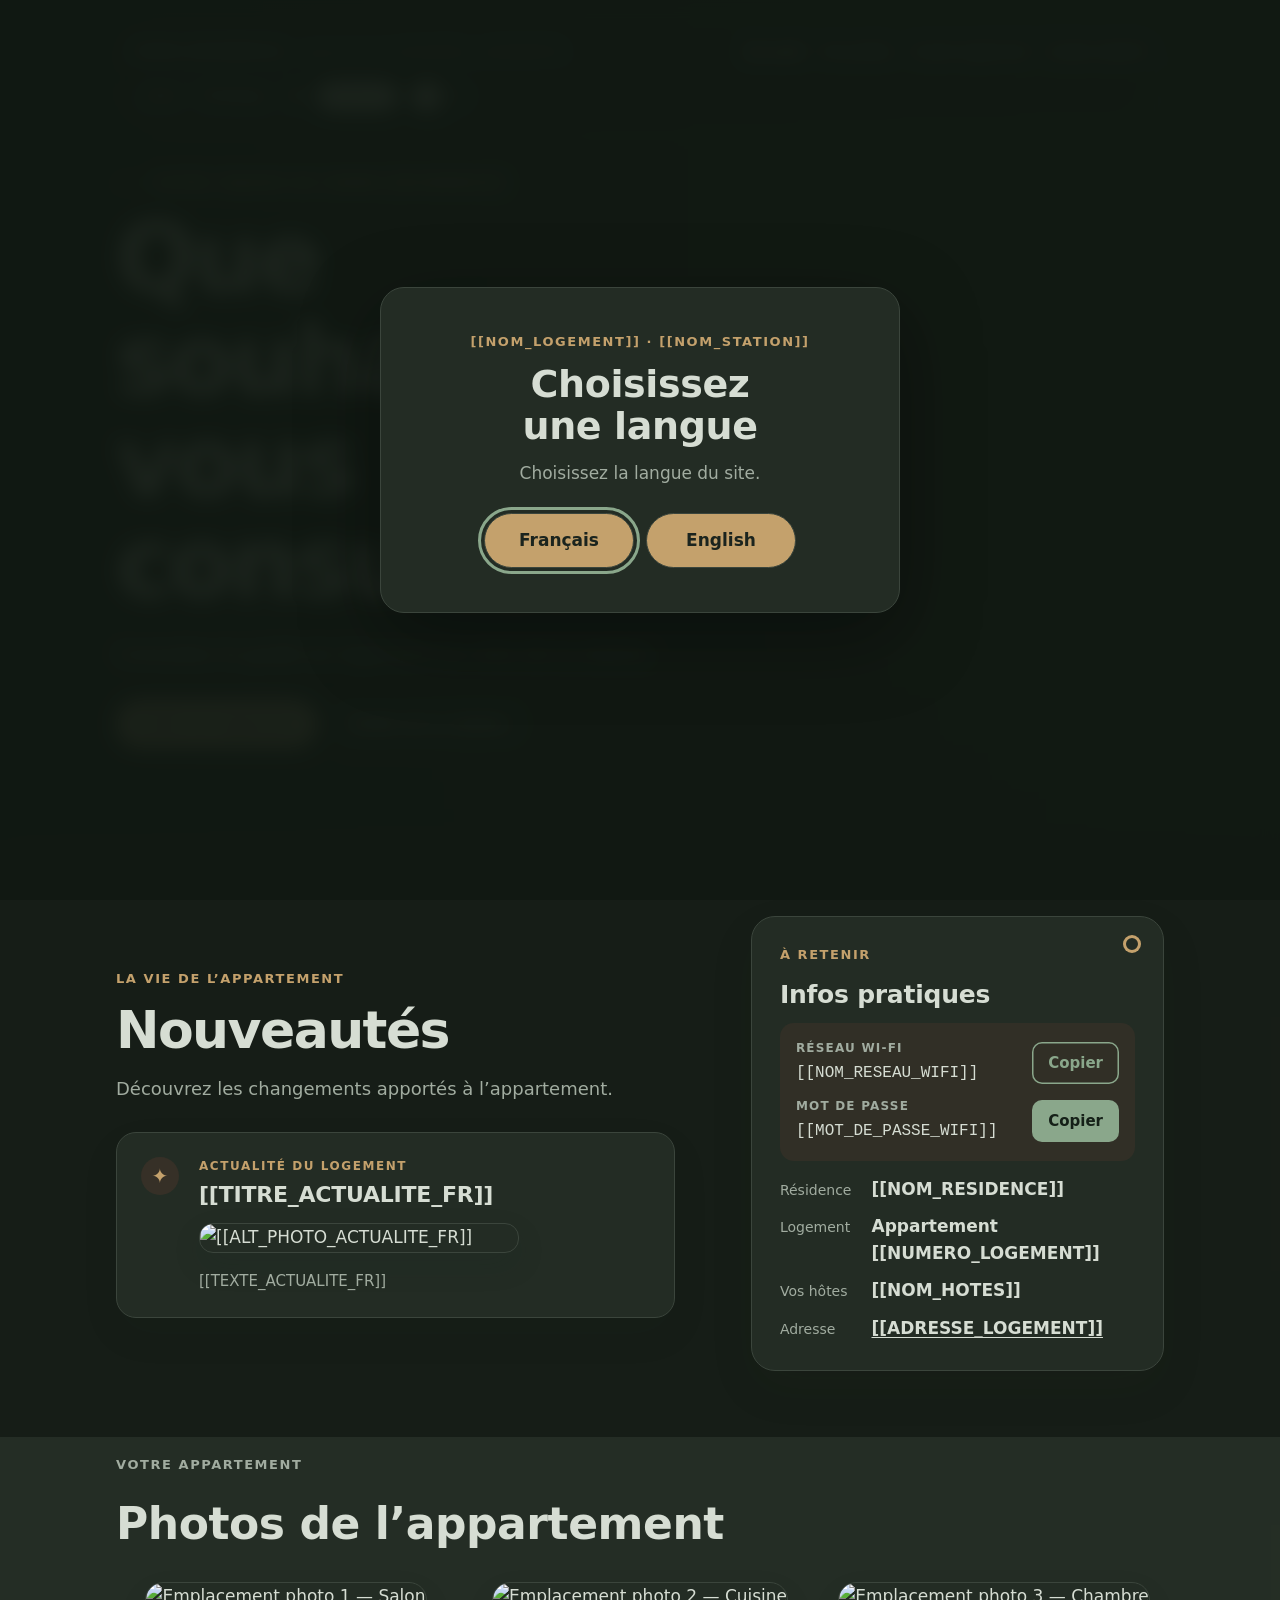
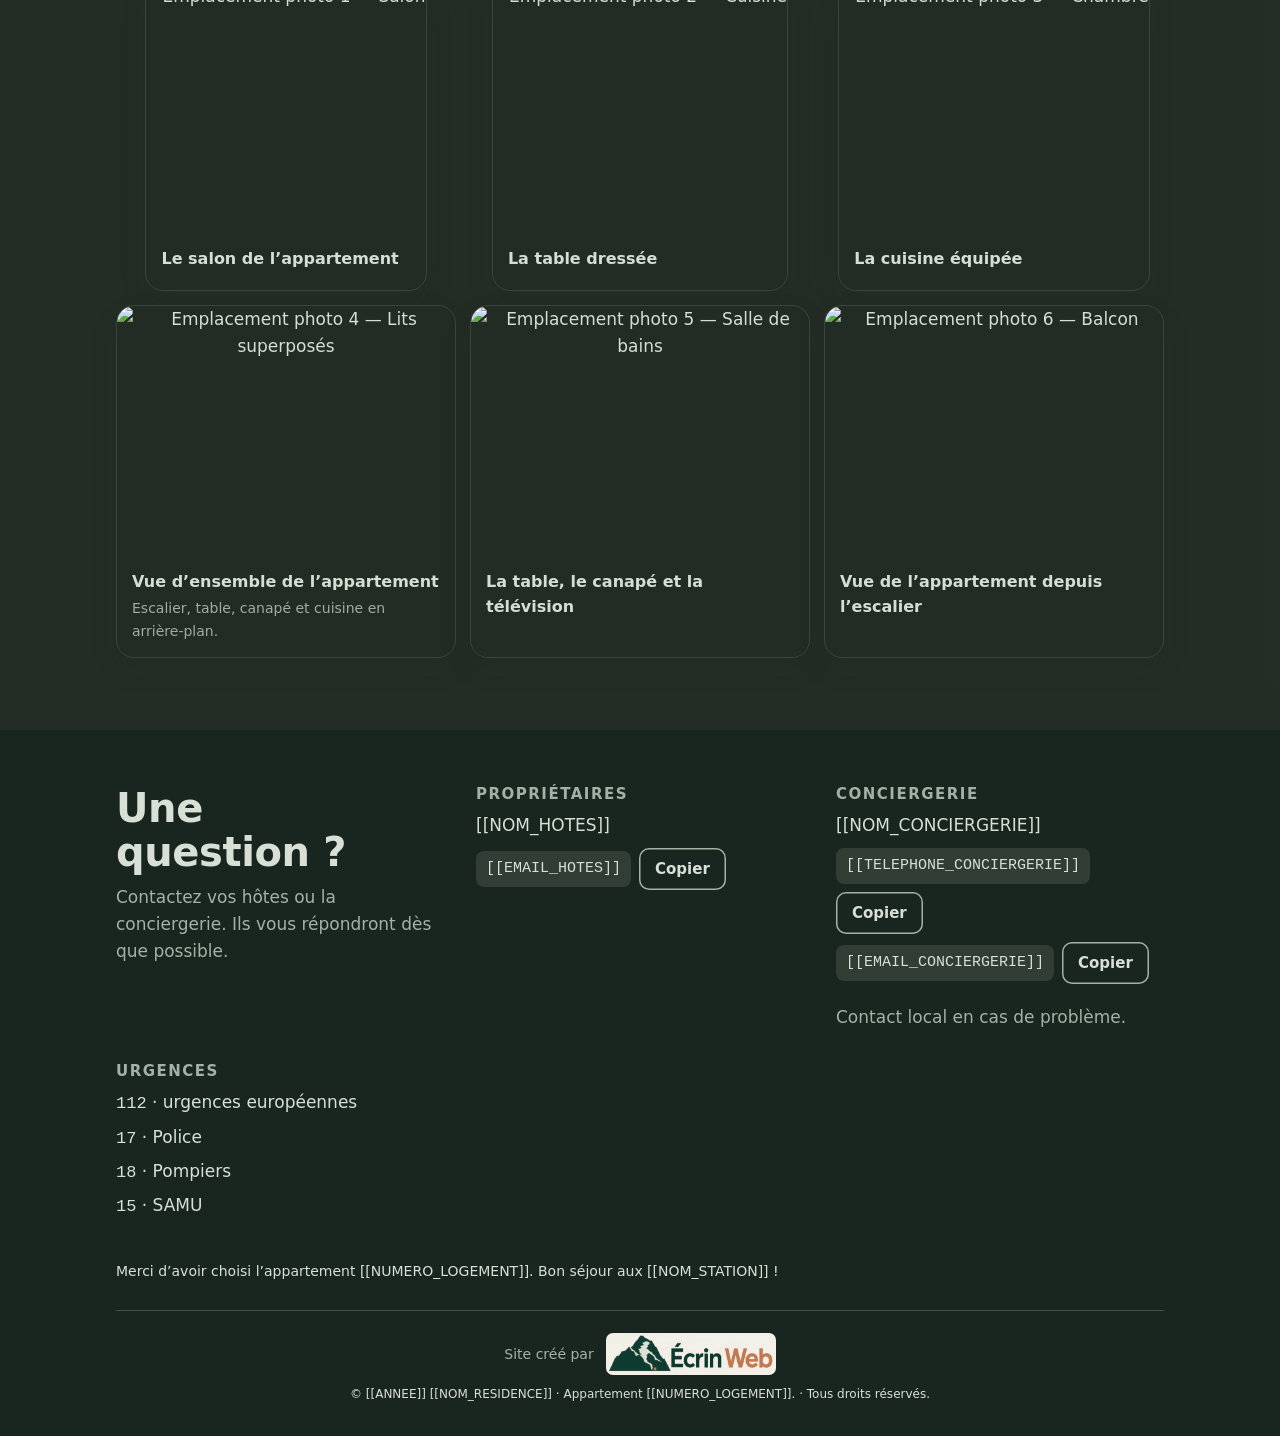
==== index.html @ 2864e3fa "Add files via upload" ====
<!DOCTYPE html>
<html data-theme="dark" lang="fr"><head><meta charset="utf-8"/><meta content="width=device-width,initial-scale=1,viewport-fit=cover" name="viewport"/><meta content="Guide du logement, guide station et nouveautés de l’appartement [[NUMERO_LOGEMENT]]." name="description"/><title>[[NOM_LOGEMENT]] — Appartement [[NUMERO_LOGEMENT]] · [[NOM_STATION]]</title><script>try { if (localStorage.getItem('site-language-choice-v3') === 'done') document.documentElement.setAttribute('data-language-gate', 'done'); } catch (e) {}</script><script src="season.js"></script><link href="styles.css" rel="stylesheet"/></head><body><div aria-describedby="language-gate-description" aria-labelledby="language-gate-title" aria-modal="true" class="language-gate" id="language-gate" role="dialog"><div class="language-gate-card"><p class="eyebrow">[[NOM_LOGEMENT]] · [[NOM_STATION]]</p><h2 id="language-gate-title">Choisissez une langue</h2><p id="language-gate-description">Choisissez la langue du site.</p><div class="language-gate-actions"><button data-language-choice="fr" type="button">Français</button><button data-language-choice="en" type="button">English</button></div></div></div><header class="hero" data-page="home" id="top">
<canvas aria-hidden="true" id="fx"></canvas>
<svg aria-hidden="true" class="ridges" preserveaspectratio="none" viewbox="0 0 1440 150">
<path d="M0,95 L110,48 L200,80 L320,22 L440,84 L550,52 L690,104 L830,38 L950,88 L1090,30 L1220,86 L1330,56 L1440,92 L1440,150 L0,150 Z" fill="var(--r1)"></path>
<g data-only="winter" fill="#FFFFFF" fill-opacity="0.92">
<path d="M110,48 L92,70 L104,65 L112,74 L122,64 L134,70 Z"></path>
<path d="M320,22 L296,52 L310,45 L320,58 L332,44 L346,52 Z"></path>
<path d="M830,38 L808,66 L822,60 L830,72 L842,59 L856,66 Z"></path>
<path d="M1090,30 L1066,60 L1080,53 L1090,66 L1102,52 L1116,60 Z"></path>
</g>
<path d="M0,118 Q180,84 360,112 T740,104 T1100,112 T1440,96 L1440,150 L0,150 Z" fill="var(--r2)"></path>
<path d="M0,142 Q360,118 720,138 T1440,128 L1440,150 L0,150 Z" fill="var(--bg)"></path>
</svg>
<div class="wrap">
<nav aria-label="Sections" class="nav">
<a class="brand" href="index.html#top">[[NOM_RESIDENCE]] <span>· Appartement [[NUMERO_LOGEMENT]]</span></a>
<ul><li><a aria-current="page" href="index.html#top">Accueil</a></li><li><a href="index.html#actualites">Actualités</a></li><li><a href="logement.html#bienvenue">Guide logement</a></li><li><a href="station.html#alentours">Guide station</a></li></ul>
<div class="nav-controls">
<div aria-label="Saison" class="season-switch" role="group">
<button aria-pressed="false" data-season-btn="winter" type="button">Hiver</button>
<button aria-pressed="false" data-season-btn="spring" type="button">Printemps</button>
<button aria-pressed="false" data-season-btn="summer" type="button">Été</button>
<button aria-pressed="false" data-season-btn="autumn" type="button">Automne</button>
</div>
<div aria-label="Langue" class="lang-switch" role="group"><button aria-pressed="true" data-lang-btn="fr" type="button">FR</button><button aria-pressed="false" data-lang-btn="en" type="button">EN</button></div>
</div>
</nav>
<div class="hero-grid">
<div class="hero-copy">
<p class="eyebrow">Votre séjour au [[NOM_RESIDENCE]]</p>
<h1>Que souhaitez-vous consulter ?</h1>
<p class="lead">Consultez le guide du logement ou celui de la station.</p>
<div class="hero-actions">
<a class="btn" href="logement.html#bienvenue">Guide du logement</a>
<a class="btn ghost" href="station.html#alentours">Guide de la station</a>
</div>
</div>
</div>
</div>
</header><nav aria-label="Navigation principale mobile" class="mobile-action-bar"><a href="index.html#top">Accueil</a><a href="logement.html#bienvenue">Logement</a><a href="station.html#alentours">Station</a><a href="station.html#urgence">Urgence</a></nav><main><section aria-labelledby="updates-title" class="band updates-section" id="actualites">
<div class="wrap updates-layout">
<div class="updates-copy">
<p class="eyebrow">La vie de l’appartement</p>
<h2 id="updates-title">Nouveautés</h2>
<p class="updates-intro">Découvrez les changements apportés à l’appartement.</p>
<article class="update-card">
<span aria-hidden="true" class="update-mark">✦</span>
<div>
<p class="update-kicker">Actualité du logement</p>
<h3>[[TITRE_ACTUALITE_FR]]</h3>
<img alt="[[ALT_PHOTO_ACTUALITE_FR]]" class="update-photo" loading="lazy" src="photo-actualite.webp"/>
<p>[[TEXTE_ACTUALITE_FR]]</p>
</div>
</article>
</div>
<aside aria-label="Wi-Fi et infos du séjour" class="keytag">
<p class="eyebrow">À retenir</p>
<h2>Infos pratiques</h2>
<div class="wifi-box">
<div class="wifi-row">
<div><small>Réseau Wi-Fi</small><span class="val">[[NOM_RESEAU_WIFI]]</span></div>
<button class="btn ghost" data-copy="[[NOM_RESEAU_WIFI]]" type="button">Copier</button>
</div>
<div class="wifi-row">
<div><small>Mot de passe</small><span class="val">[[MOT_DE_PASSE_WIFI]]</span></div>
<button class="btn" data-copy="[[MOT_DE_PASSE_WIFI]]" type="button">Copier</button>
</div>
</div>
<dl>
<dt>Résidence</dt><dd>[[NOM_RESIDENCE]]</dd>
<dt>Logement</dt><dd>Appartement [[NUMERO_LOGEMENT]]</dd>
<dt>Vos hôtes</dt><dd>[[NOM_HOTES]]</dd>
<dt>Adresse</dt><dd><a href="[[URL_ITINERAIRE]]" rel="noopener" target="_blank">[[ADRESSE_LOGEMENT]]</a></dd></dl>
</aside>
</div>
</section><section aria-labelledby="apartment-gallery-title" class="band alt photo-gallery" id="photos-appartement"><div class="wrap"><div class="section-head"><p class="eyebrow">Votre appartement</p><h2 id="apartment-gallery-title">Photos de l’appartement</h2><p></p></div><div class="photo-grid photo-grid-extra apartment-photo-grid"><figure class="photo-card"><img alt="Emplacement photo 1 — Salon" loading="lazy" src="appartement-photo-01.jpeg"/><figcaption><strong>Le salon de l’appartement</strong></figcaption></figure><figure class="photo-card"><img alt="Emplacement photo 2 — Cuisine" loading="lazy" src="appartement-photo-02.jpeg"/><figcaption><strong>La table dressée</strong></figcaption></figure><figure class="photo-card"><img alt="Emplacement photo 3 — Chambre" loading="lazy" src="appartement-photo-03.jpeg"/><figcaption><strong>La cuisine équipée</strong></figcaption></figure><figure class="photo-card"><img alt="Emplacement photo 4 — Lits superposés" loading="lazy" src="appartement-photo-04.jpeg"/><figcaption><strong>Vue d’ensemble de l’appartement</strong>Escalier, table, canapé et cuisine en arrière-plan.</figcaption></figure><figure class="photo-card"><img alt="Emplacement photo 5 — Salle de bains" loading="lazy" src="appartement-photo-05.jpeg"/><figcaption><strong>La table, le canapé et la télévision</strong></figcaption></figure><figure class="photo-card"><img alt="Emplacement photo 6 — Balcon" loading="lazy" src="appartement-photo-06.jpeg"/><figcaption><strong>Vue de l’appartement depuis l’escalier</strong></figcaption></figure></div></div></section></main><footer class="contact" id="contact">
<div class="wrap">
<div class="contact-grid">
<div>
<h2>Une question ?</h2>
<p style="margin-top:10px; color: var(--hero-muted)">Contactez vos hôtes ou la conciergerie. Ils vous répondront dès que possible.</p>
</div>
<div>
<h3>Propriétaires</h3>
<p>[[NOM_HOTES]]</p>
<div class="copy-line" style="margin-top:8px"><span class="mono">[[EMAIL_HOTES]]</span><button class="btn ghost" data-copy="[[EMAIL_HOTES]]" type="button">Copier</button></div>
</div>
<div>
<h3>Conciergerie</h3>
<p>[[NOM_CONCIERGERIE]]</p>
<div class="copy-line" style="margin-top:8px"><a class="mono" href="[[TEL_CONCIERGERIE_HREF]]" style="color:inherit;text-decoration:none">[[TELEPHONE_CONCIERGERIE]]</a><button class="btn ghost" data-copy="[[TELEPHONE_CONCIERGERIE]]" type="button">Copier</button></div>
<div class="copy-line" style="margin-top:8px"><a class="mono" href="[[EMAIL_CONCIERGERIE_HREF]]" style="color:inherit;text-decoration:none">[[EMAIL_CONCIERGERIE]]</a><button class="btn ghost" data-copy="[[EMAIL_CONCIERGERIE]]" type="button">Copier</button></div>
<p style="margin-top:20px"><span style="color: var(--hero-muted)" data-i18n="Contact local en cas de problème.">Contact local en cas de problème.</span></p>
</div>
<div>
<h3>Urgences</h3>
<ul>
<li><span class="num">112</span> · urgences européennes</li>
<li><span class="num">17</span> · Police</li>
<li><span class="num">18</span> · Pompiers</li>
<li><span class="num">15</span> · SAMU</li>
</ul>
</div>
</div>
<p class="fine">Merci d’avoir choisi l’appartement [[NUMERO_LOGEMENT]]. Bon séjour aux [[NOM_STATION]] !</p>
<div class="site-credits" aria-label="Crédits et droits d’auteur">
  <div class="creator-credit">
    <span class="creator-label">Site créé par</span>
    <img src="ecrin-web-logo-footer.png" alt="Logo Écrin Web — création de sites web." width="533" height="130" loading="lazy">
  </div>
  <p class="site-copyright"><span>© [[ANNEE]] [[NOM_RESIDENCE]] · Appartement [[NUMERO_LOGEMENT]].</span> · <span>Tous droits réservés.</span></p>
</div>
</div>
</footer><script src="site.js"></script><script src="parallax.js"></script><script src="lightbox.js"></script></body></html>
---- styles.css ----
:root{color-scheme:light;box-sizing:border-box;padding-top:env(safe-area-inset-top,0px);padding-bottom:env(safe-area-inset-bottom,0px)}html{scroll-padding-top:env(safe-area-inset-top,0px)}body{margin:0;padding:0;font:14px -apple-system,BlinkMacSystemFont,sans-serif;background:#fff;color:#000}img{max-width:100%}[hidden]:not([hidden=until-found i]){display:none!important}




/* Concept : livret d'accueil posé sur les crêtes des [[NOM_STATION]]. Bandeau montagne qui change avec la saison (neige l'hiver, soleil l'été), étiquette Wi-Fi en laiton, guide des appareils en onglets, frise d'arrivée. */
:root {
  --bg: #F2F4F0;
  --surface: #FFFFFF;
  --ink: #14261F;
  --muted: #566860;
  --line: #D5DCD4;
  --accent: #1F5E4B;
  --on-accent: #FFFFFF;
  --brass: #B9820F;
  --brass-soft: #F4E7C6;
  --hero-bg: #14304A;
  --hero-ink: #F4F6F8;
  --hero-muted: #B3C7DA;
  --r1: #1D4262;
  --r2: #8FB0C8;
  --font-display: "Bricolage Grotesque", "Trebuchet MS", system-ui, sans-serif;
  --font-body: "Instrument Sans", system-ui, -apple-system, "Segoe UI", sans-serif;
  --font-mono: "DM Mono", ui-monospace, "SFMono-Regular", Menlo, monospace;
}
@media (prefers-color-scheme: dark) {
  :root:not([data-theme="light"]) {
    --bg: #0F1A16; --surface: #16251F; --ink: #E8EEE9; --muted: #9BAFA5; --line: #2A3B34;
    --accent: #6FC4A5; --on-accent: #0F1A16; --brass: #E3B04B; --brass-soft: #3A2F14;
    --hero-bg: #0A1A2B; --hero-ink: #E8EEF3; --hero-muted: #8CA5BC; --r1: #0F2740; --r2: #3A5870;
    color-scheme: dark;
  }
}
:root[data-theme="dark"] {
  --bg: #0F1A16; --surface: #16251F; --ink: #E8EEE9; --muted: #9BAFA5; --line: #2A3B34;
  --accent: #6FC4A5; --on-accent: #0F1A16; --brass: #E3B04B; --brass-soft: #3A2F14;
  --hero-bg: #0A1A2B; --hero-ink: #E8EEF3; --hero-muted: #8CA5BC; --r1: #0F2740; --r2: #3A5870;
  color-scheme: dark;
}
/* Saisons : quatre photos locales des [[NOM_STATION]], choisies automatiquement selon la date. */
:root[data-mode="winter"] { --hero-bg: #14304A; --hero-muted: #B3C7DA; --r1: #1D4262; --r2: #8FB0C8; }
:root[data-mode="summer"] { --hero-bg: #1F6C88; --hero-muted: #D6ECF3; --r1: #2B7E7A; --r2: #4DA066; }
:root[data-season="winter"] { --hero-image: url("montagne-pistes.jpg"); }
:root[data-season="spring"] { --hero-image: url("montagne-printemps.jpg"); }
:root[data-season="summer"] { --hero-image: url("montagne-randonnee.jpg"); }
:root[data-season="autumn"] { --hero-image: url("montagne-automne-hero.webp"); }
:root[data-season="winter"] { --site-bg: url("montagne-pistes.jpg"); }
:root[data-season="spring"] { --site-bg: url("montagne-printemps.jpg"); }
:root[data-season="summer"] { --site-bg: url("montagne-randonnee.jpg"); }
:root[data-season="autumn"] { --site-bg: url("montagne-automne-hero.webp"); }
@media (prefers-color-scheme: dark) {
  :root:not([data-theme="light"])[data-season="winter"] { --hero-bg: #0A1A2B; --hero-muted: #8CA5BC; --r1: #0F2740; --r2: #3A5870; }
  :root:not([data-theme="light"])[data-season="summer"] { --hero-bg: #0E3548; --hero-muted: #9FC6D4; --r1: #14485A; --r2: #2B6B49; }
}
:root[data-theme="dark"][data-season="winter"] { --hero-bg: #0A1A2B; --hero-muted: #8CA5BC; --r1: #0F2740; --r2: #3A5870; }
:root[data-theme="dark"][data-season="summer"] { --hero-bg: #0E3548; --hero-muted: #9FC6D4; --r1: #14485A; --r2: #2B6B49; }

:root[data-mode="winter"] [data-only="summer"],
:root[data-mode="summer"] [data-only="winter"] { display: none !important; }

*, *::before, *::after { box-sizing: border-box; }
html { scroll-behavior: smooth; }
html { background: var(--bg); }
body {
  position: relative; isolation: isolate; background: transparent; color: var(--ink);
  font-family: var(--font-body); font-size: 17px; line-height: 1.6;
}
body::before { content: ""; position: fixed; inset: 0; z-index: -1; pointer-events: none; background-image: linear-gradient(rgba(242,244,240,.54), rgba(242,244,240,.54)), var(--site-bg); background-size: cover; background-position: center; opacity: .68; }
:root[data-theme="dark"] body::before { background-image: linear-gradient(rgba(15,26,22,.62), rgba(15,26,22,.62)), var(--site-bg); }
.band:not(.alt) { background-color: color-mix(in srgb, var(--bg) 70%, transparent); }

h1, h2, h3 { font-family: var(--font-display); line-height: 1.1; margin: 0; text-wrap: balance; letter-spacing: -0.01em; }
p { margin: 0; }
a { color: var(--accent); }
:focus-visible { outline: 3px solid var(--brass); outline-offset: 3px; border-radius: 4px; }

.wrap {
  width: 100%; max-width: 1080px; margin-inline: auto;
  padding-left: max(16px, env(safe-area-inset-left, 0px));
  padding-right: max(16px, env(safe-area-inset-right, 0px));
}
.band { padding-block: 72px; }
.eyebrow {
  font-size: 13px; font-weight: 600; letter-spacing: 0.12em; text-transform: uppercase;
  color: var(--brass); margin-bottom: 12px;
}
.section-head { display: grid; gap: 12px; margin-bottom: 36px; max-width: 62ch; }
.section-head h2 { font-size: clamp(30px, 5vw, 44px); font-weight: 800; }
.section-head p { color: var(--muted); }
.alt { background: color-mix(in srgb, var(--accent) 7%, var(--bg)); }

/* Hero */
.hero .eyebrow { display: inline-flex; align-items: center; gap: 9px; }
.hero .eyebrow::before { content: ""; width: 28px; height: 1px; background: currentColor; opacity: .7; }
.hero h1 { text-shadow: 0 4px 24px rgba(0,0,0,.22); }
.hero .facts li { background: rgba(255,255,255,.08); backdrop-filter: blur(8px); }
.hero { background: var(--hero-bg); color: var(--hero-ink); padding-block: 28px 150px; position: relative; overflow: hidden; isolation: isolate; background-image: linear-gradient(90deg, rgba(8, 23, 31, .82) 0%, rgba(8, 23, 31, .55) 46%, rgba(8, 23, 31, .18) 100%), var(--hero-image); background-size: cover; background-position: center; transition: background-image .6s ease, background-color .6s ease; }
.hero > .wrap { position: relative; z-index: 1; }
.ridges { position: absolute; left: 0; right: 0; bottom: -1px; width: 100%; height: 150px; z-index: 0; display: block; }
#fx { position: absolute; inset: 0; width: 100%; height: 100%; z-index: 0; pointer-events: none; }
.nav { display: flex; flex-wrap: wrap; gap: 10px 22px; align-items: center; justify-content: space-between; margin-bottom: 56px; }
.brand { font-family: var(--font-display); font-weight: 800; font-size: 20px; }
.nav ul { display: flex; flex-wrap: wrap; gap: 4px 18px; list-style: none; margin: 0; padding: 0; }
.nav a { color: var(--hero-muted); text-decoration: none; font-size: 15px; font-weight: 500; }
.nav a:hover { color: var(--hero-ink); }
.season-switch { display: inline-flex; border: 1px solid color-mix(in srgb, var(--hero-ink) 32%, transparent); border-radius: 999px; padding: 3px; }
.season-switch button { font: inherit; font-size: 14px; font-weight: 600; background: none; border: 0; color: var(--hero-muted); padding: 5px 16px; border-radius: 999px; cursor: pointer; }
.season-switch button[aria-pressed="true"] { background: var(--hero-ink); color: var(--hero-bg); }
.hero-grid { display: grid; grid-template-columns: minmax(0, 1.25fr) minmax(0, 1fr); gap: 48px; align-items: center; }
.hero h1 { font-size: clamp(42px, 7.4vw, 78px); font-weight: 800; letter-spacing: -0.03em; }
.hero .lead { margin-top: 20px; color: var(--hero-muted); max-width: 46ch; font-size: 19px; }
.hero .facts { display: flex; flex-wrap: wrap; gap: 8px; margin-top: 28px; padding: 0; list-style: none; }
.hero .facts li { border: 1px solid color-mix(in srgb, var(--hero-ink) 28%, transparent); border-radius: 999px; padding: 6px 14px; font-size: 14px; }

.keytag {
  background: var(--surface); color: var(--ink); border-radius: 22px; padding: 28px;
  position: relative; display: grid; gap: 18px; min-width: 0;
  box-shadow: 0 18px 40px rgba(0,0,0,0.28);
}
.keytag::before {
  content: ""; position: absolute; top: 18px; right: 22px; width: 18px; height: 18px;
  border-radius: 50%; background: var(--hero-bg); box-shadow: inset 0 0 0 3px var(--brass);
}
.keytag h2 { font-size: 22px; font-weight: 700; }
.keytag dl { margin: 0; display: grid; grid-template-columns: auto minmax(0, 1fr); gap: 10px 20px; align-items: baseline; }
.keytag dt { color: var(--muted); font-size: 14px; }
.keytag dd { margin: 0; font-weight: 600; }
.wifi-box { display: grid; gap: 10px; background: var(--brass-soft); border-radius: 14px; padding: 16px; }
.wifi-box small { display: block; font-size: 12px; letter-spacing: .1em; text-transform: uppercase; color: var(--muted); font-weight: 600; }
.wifi-row { display: flex; align-items: center; justify-content: space-between; gap: 10px; flex-wrap: wrap; }
.wifi-row .val { font-family: var(--font-mono); font-size: 16px; overflow-wrap: anywhere; min-width: 0; }

.btn {
  font: inherit; font-weight: 600; font-size: 15px; cursor: pointer;
  background: var(--accent); color: var(--on-accent); border: 0; border-radius: 10px; padding: 9px 16px;
}
.btn.ghost { background: transparent; color: var(--accent); box-shadow: inset 0 0 0 1.5px var(--accent); }
.btn:hover { filter: brightness(1.08); }
.btn[data-done="true"] { background: var(--brass); color: #fff; }


/* Galerie photo : visuels locaux haute définition, avec recadrage propre et léger zoom au survol. */
.photo-gallery { padding-top: 18px; }
.photo-gallery .section-head { margin-bottom: 22px; }
.photo-grid { display: grid; grid-template-columns: 1.15fr .85fr .85fr; gap: 14px; }
.photo-card { margin: 0; min-width: 0; overflow: hidden; background: var(--surface); border: 1px solid var(--line); border-radius: 18px; box-shadow: 0 12px 30px rgba(20,38,31,.08); }
.photo-card img { display: block; width: 100%; height: 210px; object-fit: cover; transition: transform .55s ease; }
.photo-card:first-child img { height: 290px; }
.photo-card:hover img { transform: scale(1.035); }
.photo-card figcaption { padding: 13px 15px 15px; color: var(--muted); font-size: 14px; }
.photo-card figcaption strong { display: block; margin-bottom: 3px; color: var(--ink); font-family: var(--font-display); font-size: 16px; }
.photo-feature { display: grid; grid-template-columns: minmax(0, 1.2fr) minmax(220px, .8fr); gap: 22px; align-items: stretch; margin-top: 22px; }
.photo-feature img { width: 100%; height: 220px; display: block; object-fit: cover; border-radius: 18px; box-shadow: 0 12px 28px rgba(20,38,31,.12); }
.photo-feature figcaption { display: grid; align-content: center; padding: 22px; border-radius: 18px; background: var(--surface); border: 1px solid var(--line); color: var(--muted); }
.photo-feature figcaption strong { display: block; margin-bottom: 7px; color: var(--ink); font-family: var(--font-display); font-size: 22px; }
@media (max-width: 760px) { .photo-grid, .photo-feature { grid-template-columns: 1fr; } .photo-card img, .photo-card:first-child img, .photo-feature img { height: 220px; } }
@media (prefers-reduced-motion: reduce) { .photo-card img { transition: none; } }
:root[data-season="winter"] [data-photo-season]:not([data-photo-season="winter"]),
:root[data-season="spring"] [data-photo-season]:not([data-photo-season="spring"]),
:root[data-season="summer"] [data-photo-season]:not([data-photo-season="summer"]),
:root[data-season="autumn"] [data-photo-season]:not([data-photo-season="autumn"]) { display: none !important; }
.photo-gallery .photo-card img { height: clamp(260px, 38vw, 440px); }
.photo-gallery .photo-card { max-width: 940px; margin-inline: auto; }


.photo-grid-extra { grid-template-columns: repeat(3, minmax(0, 1fr)); max-width: none !important; }
.photo-grid-extra .photo-card img, .photo-grid-extra .photo-card:first-child img { height: 250px; }
@media (max-width: 760px) { .photo-grid-extra { grid-template-columns: 1fr; } .photo-grid-extra .photo-card img, .photo-grid-extra .photo-card:first-child img { height: 230px; } }


.photo-controls { display: flex; flex-wrap: wrap; align-items: center; gap: 8px; margin-top: 16px; }
.photo-controls button { font: inherit; border: 1px solid var(--line); border-radius: 999px; padding: 7px 12px; background: var(--surface); color: var(--ink); cursor: pointer; }
.photo-controls button:hover { border-color: var(--accent); color: var(--accent); }
#photo-indicator { color: var(--muted); font-size: 14px; min-width: 86px; }
body::before { transition: opacity .38s ease; }
body.photo-changing::before { opacity: 0; }
.weather-live { display: grid; grid-template-columns: minmax(0,1fr) auto; gap: 20px; align-items: center; margin-bottom: 18px; padding: 22px; border: 1px solid var(--line); border-radius: 16px; background: var(--surface); }
.weather-live h3 { margin: 7px 0 5px; font-size: 27px; }
.weather-value { font-family: var(--font-display); font-size: 42px; font-weight: 800; color: var(--accent); white-space: nowrap; }
.weather-meta { color: var(--muted); font-size: 14px; }
.weather-live-actions { display: flex; flex-wrap: wrap; gap: 9px; margin-top: 14px; }
.weather-live-actions a { text-decoration: none; }
.mobile-action-bar { display: none; }
@media (max-width: 760px) {
  body { padding-bottom: 76px; }
  .weather-live { grid-template-columns: 1fr; }
  .mobile-action-bar { position: fixed; z-index: 50; display: grid; grid-template-columns: repeat(4, 1fr); gap: 5px; left: 0; right: 0; bottom: 0; padding: 8px max(8px, env(safe-area-inset-left)) calc(8px + env(safe-area-inset-bottom, 0px)) max(8px, env(safe-area-inset-right)); background: color-mix(in srgb, var(--surface) 94%, transparent); border-top: 1px solid var(--line); box-shadow: 0 -8px 22px rgba(20,38,31,.12); backdrop-filter: blur(12px); }
  .mobile-action-bar a { min-width: 0; padding: 8px 4px; border-radius: 9px; color: var(--accent); text-align: center; text-decoration: none; font-size: 11px; font-weight: 700; line-height: 1.15; }
  .mobile-action-bar a:last-child { color: #fff; background: #B42318; }
}

/* Mot de bienvenue */
.letter { display: grid; grid-template-columns: minmax(0, 0.8fr) minmax(0, 1.4fr); gap: 56px; align-items: start; }
.letter h2 { font-size: clamp(34px, 5.4vw, 54px); font-weight: 800; }
.letter .body { display: grid; gap: 18px; font-size: 20px; line-height: 1.6; max-width: 56ch; }
.letter .body p:first-child { font-family: var(--font-display); font-weight: 700; font-size: 26px; line-height: 1.25; }
.sign { font-family: var(--font-display); font-weight: 800; font-size: 22px; }
.mail-line { display: flex; flex-wrap: wrap; gap: 8px; align-items: center; }

/* Arrivée : frise */
.steps { list-style: none; margin: 0; padding: 0; display: grid; gap: 0; max-width: 760px; }
.step { display: grid; grid-template-columns: 84px minmax(0, 1fr); gap: 20px; position: relative; padding-bottom: 36px; }
.step:last-child { padding-bottom: 0; }
.step::before { content: ""; position: absolute; left: 41px; top: 44px; bottom: 0; width: 2px; background: var(--line); }
.step:last-child::before { display: none; }
.when {
  width: 84px; height: 44px; border-radius: 12px; background: var(--accent); color: var(--on-accent);
  display: grid; place-items: center; font-family: var(--font-mono); font-size: 13px; position: relative; z-index: 1;
}
.step h3 { font-size: 22px; font-weight: 700; margin-bottom: 6px; padding-top: 6px; }
.step p { color: var(--muted); }
.step p strong { color: var(--ink); }

/* Cartes génériques */
.cards { display: grid; grid-template-columns: repeat(auto-fit, minmax(min(100%, 290px), 1fr)); gap: 16px; }
.card { background: var(--surface); border: 1px solid var(--line); border-radius: 16px; padding: 24px; display: grid; gap: 10px; align-content: start; min-width: 0; }
.card h3 { font-size: 20px; font-weight: 700; }
.card p, .card li { color: var(--muted); font-size: 16px; }
.card ul { margin: 0; padding-left: 18px; display: grid; gap: 4px; }
.card .tag { font-size: 12px; letter-spacing: .1em; text-transform: uppercase; font-weight: 600; color: var(--brass); }
.mono { font-family: var(--font-mono); font-size: 15px; color: var(--ink); background: var(--bg); border-radius: 8px; padding: 6px 10px; display: inline-block; overflow-wrap: anywhere; }
.copy-line { display: flex; flex-wrap: wrap; gap: 8px; align-items: center; }

/* Guide des appareils */
.energy { display: flex; flex-wrap: wrap; align-items: center; gap: 8px 16px; background: var(--brass-soft); border-radius: 14px; padding: 14px 18px; margin-bottom: 24px; }
.energy b { font-family: var(--font-display); font-size: 17px; }
.energy .slot { font-family: var(--font-mono); font-size: 15px; background: var(--surface); border-radius: 8px; padding: 3px 10px; }
.guide { display: grid; grid-template-columns: 240px minmax(0, 1fr); gap: 24px; align-items: start; }
.tablist { display: grid; gap: 6px; }
.tab { font: inherit; text-align: left; cursor: pointer; background: transparent; color: var(--ink); border: 1px solid var(--line); border-radius: 12px; padding: 12px 16px; display: grid; gap: 0; }
.tab span { font-family: var(--font-display); font-weight: 700; font-size: 17px; }
.tab small { color: var(--muted); font-size: 13px; }
.tab:hover { border-color: var(--accent); }
.tab[aria-selected="true"] { background: var(--accent); color: var(--on-accent); border-color: var(--accent); }
.tab[aria-selected="true"] small { color: color-mix(in srgb, var(--on-accent) 80%, transparent); }
.panel { background: var(--surface); border: 1px solid var(--line); border-radius: 18px; padding: 32px; min-width: 0; display: grid; gap: 20px; }
.appliance-heading { display: grid; gap: 18px; }
.appliance-heading img { display: block; width: 100%; aspect-ratio: 2 / 1; object-fit: cover; border-radius: 14px; border: 1px solid var(--line); background: var(--brass-soft); }
.appliance-heading h3 { margin: 0; font-size: clamp(30px, 4vw, 46px); line-height: 1; font-weight: 800; }

.panel h3 { font-size: 28px; font-weight: 800; }
.panel .brandtag { font-family: var(--font-mono); font-size: 13px; color: var(--muted); display: block; margin-top: 6px; }
.mini-steps { list-style: none; margin: 0; padding: 0; display: grid; gap: 14px; counter-reset: s; }
.mini-steps > li { counter-increment: s; display: grid; grid-template-columns: 34px minmax(0, 1fr); gap: 14px; align-items: start; }
.mini-steps > li::before { content: counter(s); width: 34px; height: 34px; border-radius: 50%; background: color-mix(in srgb, var(--accent) 14%, var(--surface)); color: var(--accent); display: grid; place-items: center; font-family: var(--font-mono); font-size: 14px; }
.mini-steps b { display: block; }
.mini-steps span, .panel p { color: var(--muted); }
.mini-steps ul { margin: 6px 0 0; padding-left: 18px; color: var(--muted); display: grid; gap: 2px; }
.tip { background: var(--brass-soft); border-radius: 12px; padding: 14px 18px; display: grid; gap: 2px; }
.tip b { font-size: 12px; letter-spacing: .1em; text-transform: uppercase; color: var(--brass); }
.tip span { color: var(--ink); }
.stats { display: grid; grid-template-columns: repeat(auto-fit, minmax(min(100%, 200px), 1fr)); gap: 12px; }
.stat { background: color-mix(in srgb, var(--accent) 9%, var(--surface)); border-radius: 14px; padding: 16px 18px; display: grid; gap: 2px; }
.stat b { font-family: var(--font-display); font-size: 40px; line-height: 1; font-weight: 800; color: var(--accent); }
.stat span { color: var(--muted); font-size: 15px; }
.modes { display: grid; grid-template-columns: repeat(auto-fit, minmax(min(100%, 200px), 1fr)); gap: 12px; }
.mode { border: 1px solid var(--line); border-radius: 12px; padding: 14px 16px; display: grid; gap: 2px; }
.mode b { font-family: var(--font-display); font-size: 17px; }
.mode span { color: var(--muted); font-size: 15px; }
.zones { display: grid; gap: 10px; }
.zones div { display: grid; grid-template-columns: 130px minmax(0, 1fr); gap: 12px; padding-top: 10px; border-top: 1px solid var(--line); }
.zones b { font-family: var(--font-display); }
.zones span { color: var(--muted); }

/* Local à skis */
.three { display: grid; grid-template-columns: repeat(auto-fit, minmax(min(100%, 260px), 1fr)); gap: 16px; }

/* Règles */
.rules { display: grid; grid-template-columns: repeat(auto-fit, minmax(min(100%, 320px), 1fr)); gap: 0 40px; list-style: none; padding: 0; margin: 0; }
.rules li { display: grid; grid-template-columns: 110px minmax(0, 1fr); gap: 16px; padding: 16px 0; border-top: 1px solid var(--line); }
.rules b { font-family: var(--font-display); font-size: 18px; }
.rules span { color: var(--muted); }

/* Inventaire */
.rooms { display: grid; grid-template-columns: repeat(auto-fit, minmax(min(100%, 300px), 1fr)); gap: 16px; }
.room { background: var(--surface); border: 1px solid var(--line); border-radius: 16px; padding: 24px; display: grid; gap: 14px; align-content: start; min-width: 0; }
.room h3 { font-size: 21px; font-weight: 800; }
.room h4 { margin: 0; font-size: 12px; letter-spacing: .1em; text-transform: uppercase; color: var(--brass); font-weight: 600; }
.room ul { margin: 0; padding-left: 18px; display: grid; gap: 3px; color: var(--muted); font-size: 16px; }
.room .grp { display: grid; gap: 6px; }
.note { margin: 28px 0 0; max-width: 62ch; font-family: var(--font-display); font-size: 22px; line-height: 1.3; font-weight: 700; }

/* Autour */
.around { display: grid; grid-template-columns: repeat(auto-fit, minmax(min(100%, 230px), 1fr)); gap: 16px; }
.spot { border-top: 3px solid var(--brass); padding-top: 14px; display: grid; gap: 4px; align-content: start; }
.spot .dist { font-family: var(--font-mono); font-size: 14px; color: var(--accent); }
.spot h3 { font-size: 19px; font-weight: 700; }
.spot p { color: var(--muted); font-size: 16px; }


/* Adresses utiles autour de la résidence */
.address-grid { display: grid; grid-template-columns: repeat(auto-fit, minmax(min(100%, 270px), 1fr)); gap: 14px; margin-top: 30px; }
.address-card { display: grid; gap: 8px; padding: 20px; background: var(--surface); border: 1px solid var(--line); border-radius: 16px; box-shadow: 0 10px 24px rgba(20,38,31,.06); }
.address-card .address-type { color: var(--brass); font-size: 12px; font-weight: 700; letter-spacing: .1em; text-transform: uppercase; }
.address-card h3 { font-size: 20px; }
.address-card p { color: var(--muted); font-size: 15px; }
.address-card address { color: var(--ink); font-style: normal; font-size: 15px; line-height: 1.45; }
.address-card .map-link { justify-self: start; margin-top: 4px; color: var(--accent); font-size: 14px; font-weight: 700; text-decoration: none; }
.address-card .map-link:hover { text-decoration: underline; }
.address-note { margin-top: 18px; color: var(--muted); font-size: 14px; }


.address-category { margin-top: 34px; }
.address-category:first-of-type { margin-top: 28px; }
.address-category > h3 { display: flex; align-items: center; gap: 10px; margin: 0 0 14px; font-family: var(--font-display); font-size: 24px; }
.address-category h3::before { content: ""; width: 28px; height: 3px; border-radius: 99px; background: var(--brass); }
.address-category .address-grid { margin-top: 0; }
.near-badge { display: inline-block; margin-left: 6px; padding: 3px 8px; border-radius: 99px; background: var(--brass-soft); color: var(--brass); font: 600 11px var(--font-body); letter-spacing: .04em; vertical-align: middle; }
.skipass-note { margin: 14px 0 0; padding: 14px 16px; border-radius: 12px; background: var(--brass-soft); color: var(--ink); font-size: 15px; }
.skipass-note a { color: var(--accent); font-weight: 700; }


.distance-group { margin-top: 34px; }
.distance-group:first-of-type { margin-top: 28px; }
.distance-group > h3 { display: flex; align-items: center; gap: 10px; margin: 0 0 14px; font-family: var(--font-display); font-size: 24px; }
.distance-group > h3::before { content: ""; width: 28px; height: 3px; border-radius: 99px; background: var(--brass); }
.distance-group .address-grid { margin-top: 0; }
.distance-label { display: inline-block; margin-left: auto; padding: 5px 10px; border-radius: 99px; background: var(--brass-soft); color: var(--brass); font: 600 12px var(--font-body); white-space: nowrap; }


.category-section { margin-top: 34px; }
.category-section:first-of-type { margin-top: 28px; }
.category-section > h3 { display: flex; align-items: center; gap: 10px; margin: 0 0 14px; font-family: var(--font-display); font-size: 24px; }
.category-section > h3::before { content: ""; width: 28px; height: 3px; border-radius: 99px; background: var(--brass); }
.category-section .address-grid { margin-top: 0; }
.distance-chip { display: inline-block; margin: 6px 0 0; width: max-content; padding: 4px 9px; border-radius: 99px; background: var(--brass-soft); color: var(--brass); font: 600 12px var(--font-body); }

/* Avis */
.feedback { display: grid; grid-template-columns: minmax(0, 1.2fr) minmax(0, 1fr); gap: 32px; align-items: center; }
.feedback .big { font-family: var(--font-display); font-weight: 800; font-size: clamp(28px, 4.4vw, 40px); line-height: 1.15; text-wrap: balance; }
.feedback .card { padding: 28px; }


/* Module d’avis compact et repliable */
.review-embed { margin-top: 22px; border: 1px solid var(--line); border-radius: 16px; background: var(--surface); overflow: hidden; }
.review-embed summary { cursor: pointer; padding: 17px 20px; color: var(--ink); font-family: var(--font-display); font-weight: 700; font-size: 18px; }
.review-embed summary::marker { color: var(--brass); }
.review-form { display: grid; gap: 13px; padding: 0 20px 20px; }
.review-form label { display: grid; gap: 6px; color: var(--muted); font-size: 14px; font-weight: 600; }
.review-form input, .review-form select, .review-form textarea { width: 100%; border: 1px solid var(--line); border-radius: 9px; padding: 10px 12px; background: var(--bg); color: var(--ink); font: inherit; }
.review-form textarea { min-height: 104px; resize: vertical; }
.review-form .form-row { display: grid; grid-template-columns: 1fr 1fr; gap: 12px; }
.review-status { color: var(--accent); font-size: 14px; min-height: 1.4em; }
.review-list { display: grid; gap: 10px; margin-top: 15px; }
.review-item { padding: 13px 15px; border: 1px solid var(--line); border-radius: 12px; background: color-mix(in srgb, var(--accent) 5%, var(--surface)); }
.review-item .review-meta { display: flex; flex-wrap: wrap; gap: 8px; align-items: center; margin-bottom: 5px; color: var(--muted); font-size: 13px; }
.review-item .review-stars { color: var(--brass); letter-spacing: .08em; }
.review-item p { color: var(--ink); font-size: 15px; }
.review-empty { color: var(--muted); font-size: 14px; }
@media (max-width: 560px) { .review-form .form-row { grid-template-columns: 1fr; } }


.address-filter { display: flex; align-items: end; gap: 12px; margin: 24px 0 8px; padding: 15px 17px; border: 1px solid var(--line); border-radius: 14px; background: var(--surface); }
.address-filter label { display: grid; gap: 6px; color: var(--muted); font-size: 14px; font-weight: 700; flex: 1; }
.address-filter select { width: 100%; border: 1px solid var(--line); border-radius: 9px; padding: 11px 12px; background: var(--bg); color: var(--ink); font: inherit; }
.address-filter-note { margin: 0; color: var(--muted); font-size: 13px; }
.category-section.is-hidden { display: none; }
@media (max-width: 560px) { .address-filter { display: block; } .address-filter-note { margin-top: 9px; } }


.mobility-section { padding-top: 18px; }
.mobility-hero { width: 100%; display: block; aspect-ratio: 3 / 1; object-fit: cover; border-radius: 18px; box-shadow: 0 14px 34px rgba(20,38,31,.12); margin: 20px 0 22px; }
.mobility-grid { display: grid; grid-template-columns: repeat(2, minmax(0, 1fr)); gap: 18px; }
.mobility-card { padding: 22px; border: 1px solid var(--line); border-radius: 16px; background: var(--surface); }
.mobility-card h3 { margin: 8px 0 10px; font-family: var(--font-display); font-size: 24px; }
.mobility-card address { margin: 12px 0; color: var(--muted); font-style: normal; line-height: 1.65; }
.mobility-actions { display: flex; flex-wrap: wrap; gap: 9px; margin-top: 16px; }
.mobility-actions a { text-decoration: none; }
@media (max-width: 760px) { .mobility-grid { grid-template-columns: 1fr; } .mobility-hero { aspect-ratio: 2.2 / 1; } }


.interactive-map { margin-top: 24px; border: 1px solid var(--line); border-radius: 18px; overflow: hidden; background: var(--surface); box-shadow: 0 14px 34px rgba(20,38,31,.12); }
.interactive-map iframe { display: block; width: 100%; height: 620px; border: 0; }
.interactive-map-fallback { display: flex; align-items: center; justify-content: space-between; gap: 18px; padding: 16px 18px; border-top: 1px solid var(--line); }
.interactive-map-fallback p { margin: 0; color: var(--muted); font-size: 14px; }
.navette-card { display: grid; grid-template-columns: 1fr auto; gap: 20px; align-items: center; margin-top: 22px; padding: 22px; border: 1px solid var(--line); border-radius: 16px; background: var(--surface); }
.navette-card h3 { margin: 7px 0 8px; font-family: var(--font-display); font-size: 24px; }
.navette-actions { display: flex; flex-wrap: wrap; gap: 9px; }
.navette-actions a { text-decoration: none; }
@media (max-width: 760px) { .interactive-map iframe { height: 520px; } .interactive-map-fallback, .navette-card { display: block; } .interactive-map-fallback .btn, .navette-actions { margin-top: 12px; } }


.map-preview { position: relative; display: block; overflow: hidden; color: #fff; text-decoration: none; background: #1d2948; }
.map-preview img { display: block; width: 100%; aspect-ratio: 3 / 1; object-fit: cover; opacity: .9; transition: transform .35s ease, opacity .35s ease; }
.map-preview span { position: absolute; left: 50%; top: 50%; transform: translate(-50%, -50%); padding: 12px 17px; border-radius: 999px; background: rgba(20, 30, 56, .9); font-weight: 800; white-space: nowrap; }
.map-preview:hover img { transform: scale(1.025); opacity: 1; }
@media (max-width: 560px) { .map-preview img { aspect-ratio: 2.2 / 1; } .map-preview span { font-size: 13px; } }


.quick-band { padding-block: 22px; background: var(--surface); border-bottom: 1px solid var(--line); }
.quick-actions { display: flex; flex-wrap: wrap; gap: 10px; align-items: center; }
.quick-actions .btn { text-decoration: none; }
.btn.danger { background: #B42318; color: #fff; }
.btn.danger:hover { background: #8F1D14; }
.lang-switch { display: inline-flex; gap: 3px; margin-left: 8px; border: 1px solid color-mix(in srgb, var(--hero-ink) 32%, transparent); border-radius: 999px; padding: 3px; }
.lang-switch button { font: inherit; font-size: 13px; border: 0; border-radius: 999px; padding: 5px 9px; cursor: pointer; color: var(--hero-muted); background: transparent; }
.lang-switch button[aria-pressed="true"] { color: var(--hero-bg); background: var(--hero-ink); }
.tool-grid { display: grid; grid-template-columns: repeat(auto-fit, minmax(min(100%, 240px), 1fr)); gap: 14px; }
.tool-card { padding: 20px; border: 1px solid var(--line); border-radius: 16px; background: var(--surface); }
.tool-card h3 { font-size: 22px; margin: 8px 0 8px; }
.tool-card p { color: var(--muted); }
.tool-card .btn { display: inline-block; margin-top: 14px; text-decoration: none; }
.live-links { display: flex; flex-wrap: wrap; gap: 9px; margin-top: 18px; }
.live-links a { text-decoration: none; }
.today-list, .arrival-list { list-style: none; padding: 0; margin: 0; display: grid; gap: 9px; }
.today-list label, .arrival-list label { display: grid; grid-template-columns: 24px minmax(0,1fr); gap: 10px; align-items: start; padding: 11px 13px; border: 1px solid var(--line); border-radius: 10px; background: var(--bg); cursor: pointer; }
.today-list input, .arrival-list input { width: 19px; height: 19px; margin-top: 2px; accent-color: var(--accent); }
.today-list input:checked + span, .arrival-list input:checked + span { color: var(--muted); text-decoration: line-through; }
.issue-card { max-width: 760px; }
.issue-form { display: grid; gap: 12px; margin-top: 16px; }
.issue-form label { display: grid; gap: 6px; color: var(--muted); font-size: 14px; font-weight: 600; }
.issue-form select, .issue-form textarea { width: 100%; border: 1px solid var(--line); border-radius: 9px; padding: 10px 12px; background: var(--bg); color: var(--ink); font: inherit; }
.issue-form textarea { min-height: 100px; resize: vertical; }
.issue-status { min-height: 1.4em; color: var(--accent); font-size: 14px; }
.urgent-box { padding: 24px; border: 2px solid #B42318; border-radius: 18px; background: color-mix(in srgb, #B42318 7%, var(--surface)); }
.urgent-box h2 { color: #B42318; }
.urgent-grid { display: grid; grid-template-columns: repeat(auto-fit, minmax(160px, 1fr)); gap: 10px; margin-top: 20px; }
.urgent-grid a { display: block; padding: 14px; border-radius: 11px; color: #8F1D14; background: #fff; border: 1px solid #E7A39D; text-decoration: none; font-weight: 700; }
.urgent-grid small { display: block; font-weight: 500; color: var(--muted); margin-top: 3px; }
.score-grid { display: grid; grid-template-columns: repeat(2, minmax(0,1fr)); gap: 10px; }
.score-grid label { display: grid; gap: 5px; color: var(--muted); font-size: 13px; font-weight: 600; }
.score-grid select { border: 1px solid var(--line); border-radius: 9px; padding: 9px 10px; background: var(--bg); color: var(--ink); font: inherit; }
.review-scores { display: flex; flex-wrap: wrap; gap: 8px 12px; margin-top: 8px; color: var(--muted); font-size: 12px; }
@media (max-width: 560px) { .score-grid { grid-template-columns: 1fr; } .lang-switch { margin-left: 0; } }

/* FAQ */
.faq { max-width: 780px; border-bottom: 1px solid var(--line); }
.faq details { border-top: 1px solid var(--line); }
.faq summary {
  list-style: none; cursor: pointer; padding: 20px 0; font-family: var(--font-display); font-weight: 700; font-size: 19px;
  display: flex; justify-content: space-between; gap: 20px; align-items: center;
}
.faq summary::-webkit-details-marker { display: none; }
.faq summary::after { content: "+"; font-size: 26px; font-weight: 500; color: var(--accent); flex: none; line-height: 1; }
.faq details[open] summary::after { content: "–"; }
.faq details p { padding: 0 40px 22px 0; color: var(--muted); }

/* Départ */
.depart { display: grid; grid-template-columns: minmax(0, 1fr) minmax(0, 1fr); gap: 40px; align-items: start; }
.check { list-style: none; margin: 0; padding: 0; display: grid; gap: 10px; }
.check label { display: grid; grid-template-columns: 26px minmax(0,1fr); gap: 12px; align-items: start; background: var(--surface); border: 1px solid var(--line); border-radius: 12px; padding: 14px 16px; cursor: pointer; }
.check input { width: 20px; height: 20px; margin: 2px 0 0; accent-color: var(--accent); }
.check input:checked + span { color: var(--muted); text-decoration: line-through; }
.progress { margin-top: 14px; color: var(--muted); font-size: 15px; }

/* Contact */
.contact { background: var(--hero-bg); color: var(--hero-ink); padding-block: 56px 40px; transition: background-color .6s ease; }
.contact-grid { display: grid; grid-template-columns: repeat(auto-fit, minmax(min(100%, 260px), 1fr)); gap: 32px; }
.contact h2 { font-size: clamp(28px, 4.5vw, 40px); font-weight: 800; }
.contact h3 { font-size: 15px; letter-spacing: .1em; text-transform: uppercase; color: var(--hero-muted); font-family: var(--font-body); font-weight: 600; margin-bottom: 10px; }
.contact p, .contact li { color: var(--hero-ink); }
.contact ul { list-style: none; margin: 0; padding: 0; display: grid; gap: 6px; }
.contact .num { font-family: var(--font-mono); }
.contact .copy-line .mono { background: color-mix(in srgb, var(--hero-ink) 12%, transparent); color: var(--hero-ink); }
.contact .btn.ghost { color: var(--hero-ink); box-shadow: inset 0 0 0 1.5px var(--hero-muted); }
.fine { margin-top: 40px; font-size: 14px; color: var(--hero-muted); }

@media (max-width: 860px) {
  .hero-grid, .depart, .letter, .feedback { grid-template-columns: minmax(0, 1fr); }
  .hero-grid { gap: 36px; }
  .letter { gap: 24px; }
  .band { padding-block: 52px; }
  .nav { margin-bottom: 36px; }
  .guide { grid-template-columns: minmax(0, 1fr); }
  .tablist { display: flex; gap: 8px; overflow-x: auto; padding-bottom: 6px; scroll-snap-type: x proximity; }
  .tab { flex: none; scroll-snap-align: start; }
  .hero { padding-bottom: 100px; }
  .ridges { height: 90px; }
}
@media (max-width: 480px) {
  body { font-size: 16px; }
  .step { grid-template-columns: 66px minmax(0, 1fr); gap: 14px; }
  .step::before { left: 32px; }
  .when { width: 66px; font-size: 12px; }
  .rules li, .zones div { grid-template-columns: minmax(0, 1fr); gap: 2px; }
  .panel { padding: 22px; }
  .panel h3 { font-size: 24px; }
  .letter .body { font-size: 18px; }
  .letter .body p:first-child { font-size: 22px; }
}
@media (prefers-reduced-motion: reduce) { html { scroll-behavior: auto; } .hero, .contact { transition: none; } }
/* Refonte de la couverture : une image saisonnière, une promesse et deux chemins. */
body::before { opacity: 0; background-image: none; }
.hero {
  min-height: min(840px, 94svh); padding-block: 24px 64px; display: flex; align-items: stretch;
  background-image: linear-gradient(90deg, rgba(9,20,24,.74) 0%, rgba(9,20,24,.42) 45%, rgba(9,20,24,.06) 100%), linear-gradient(0deg, rgba(9,20,24,.24), transparent 48%), var(--hero-image);
  background-position: center; background-size: cover;
}
.hero > .wrap { display: flex; flex-direction: column; justify-content: space-between; width: 100%; }
#fx, .ridges { display: none; }
.nav { margin: 0; gap: 14px 22px; padding: 13px 16px; border: 1px solid rgba(255,255,255,.2); border-radius: 999px; background: rgba(12,25,30,.27); backdrop-filter: blur(12px); }
.brand { color: #fff; text-decoration: none; white-space: nowrap; font-size: 17px; }
.brand span { color: rgba(255,255,255,.74); font-family: var(--font-body); font-size: 14px; font-weight: 500; }
.nav ul { gap: 4px 16px; }
.nav a { color: rgba(255,255,255,.82); }
.nav a:hover { color: #fff; }
.nav-controls { display: flex; align-items: center; gap: 8px; }
.season-switch { padding: 2px; }
.season-switch button { padding: 4px 9px; font-size: 12px; }
.lang-switch { margin-left: 0; }
.lang-switch button { padding: 4px 7px; font-size: 12px; }
.hero-grid { display: block; max-width: 790px; margin: auto 0 28px; }
.hero .eyebrow { color: #f1d6a4 !important; font-size: 13px; letter-spacing: .16em; }
.hero .eyebrow { display: block; }
.hero .eyebrow::before { display: inline-block; vertical-align: middle; margin-right: 9px; }
.hero h1 { max-width: 11ch; margin-top: 15px; color: #fff; font-size: clamp(52px, 8.2vw, 96px); line-height: 1.06; letter-spacing: -.045em; text-shadow: 0 4px 30px rgba(0,0,0,.22); }
.hero .lead { max-width: 48ch; margin-top: 22px; color: rgba(255,255,255,.88); font-size: clamp(17px, 1.7vw, 20px); }
.hero-actions { display: flex; flex-wrap: wrap; gap: 12px; margin-top: 30px; }
.hero-actions .btn { min-height: 48px; padding: 12px 20px; border-radius: 999px; text-decoration: none; }
.hero-actions .btn:not(.ghost) { background: #f3dfbf; color: #26372f; }
.hero-actions .btn.ghost { color: #fff; box-shadow: inset 0 0 0 1px rgba(255,255,255,.62); }
.mobile-action-bar { z-index: 20; }
.updates-section { padding-block: 76px 66px; background: var(--bg); }
.updates-layout { display: grid; grid-template-columns: minmax(0,1.15fr) minmax(310px,.85fr); gap: clamp(32px,6vw,76px); align-items: center; }
.updates-copy h2 { max-width: 14ch; font-size: clamp(34px,5vw,52px); font-weight: 800; letter-spacing: -.03em; }
.updates-intro { max-width: 58ch; margin-top: 16px; color: var(--muted); font-size: 18px; }
.update-card { display: grid; grid-template-columns: 42px 1fr; gap: 16px; margin-top: 28px; padding: 24px; border: 1px solid var(--line); border-radius: 20px; background: var(--surface); box-shadow: 0 16px 42px rgba(20,38,31,.06); }
.update-mark { display: grid; width: 38px; height: 38px; place-items: center; border-radius: 50%; background: var(--brass-soft); color: var(--brass); font-size: 20px; }
.update-kicker { margin-bottom: 7px; color: var(--brass); font-size: 12px; font-weight: 700; letter-spacing: .13em; text-transform: uppercase; }
.update-card h3 { margin-bottom: 9px; font-size: 22px; }
.update-card div > p:last-child { color: var(--muted); font-size: 15px; }
.updates-section .keytag { gap: 15px; border: 1px solid var(--line); border-radius: 24px; box-shadow: 0 18px 46px rgba(20,38,31,.08); }
.updates-section .keytag > .eyebrow { margin: 0; }
.updates-section .keytag h2 { font-size: 25px; }
.updates-section .keytag::before { background: var(--surface); }
.updates-section .wifi-box { background: color-mix(in srgb, var(--brass-soft) 75%, var(--surface)); }
@media (max-width: 1020px) {
  .nav { border-radius: 22px; justify-content: center; }
  .nav ul { order: 3; width: 100%; justify-content: center; }
  .brand { margin-right: auto; }
  .nav-controls { margin-left: auto; }
}
@media (max-width: 760px) {
  .hero { min-height: min(760px, 92svh); padding-block: 14px 42px; background-position: 55% center; }
  .nav { padding: 12px; gap: 10px; border-radius: 18px; }
  .brand { font-size: 15px; }
  .brand span { display: block; font-size: 12px; }
  .nav ul { display: none; }
  .nav-controls { gap: 5px; }
  .season-switch button { padding-inline: 6px; font-size: 11px; }
  .lang-switch button { padding-inline: 5px; }
  .hero-grid { margin-bottom: 48px; }
  .hero .eyebrow { font-size: 11px; letter-spacing: .1em; }
  .hero h1 { font-size: clamp(48px, 13vw, 72px); }
  .hero .lead { max-width: 34ch; font-size: 17px; }
  .hero-actions { gap: 9px; margin-top: 23px; }
  .hero-actions .btn { padding: 10px 15px; font-size: 14px; }
  .updates-layout { grid-template-columns: 1fr; gap: 30px; }
  .updates-section { padding-block: 52px; }
  .updates-copy h2 { max-width: 17ch; }
  .update-card { padding: 19px; }
}
@media (max-width: 420px) {
  .nav { align-items: flex-start; }
  .nav-controls { max-width: 100%; }
  .season-switch button { padding-inline: 5px; }
  .hero-actions .btn { flex: 1 1 auto; text-align: center; }
}




/* Navigation and page separation */
.nav ul a[aria-current="page"] { color: var(--hero-ink); font-weight: 700; }
.page-hero { min-height: 0 !important; display: block !important; padding-bottom: 28px; }
.page-hero .nav { margin-bottom: 14px; }
.page-hero .hero-grid { display: block; padding-block: 20px 24px; }
.page-hero .hero-copy { max-width: 780px; }
.page-hero h1 { font-size: clamp(38px, 6vw, 62px); }
.page-hero .lead { max-width: 62ch; }
.page-hero .ridges { height: 92px; }
.page-directory { padding-top: 50px; }
.page-link-grid { display: grid; grid-template-columns: repeat(2, minmax(0, 1fr)); gap: 18px; }
.page-link-card { display: grid; align-content: start; gap: 14px; min-height: 210px; padding: 26px; border-radius: 20px; background: var(--surface); border: 1px solid var(--line); box-shadow: 0 12px 30px rgba(20,38,31,.08); color: var(--ink); text-decoration: none; transition: transform .2s ease, box-shadow .2s ease; }
.page-link-card:hover { transform: translateY(-3px); box-shadow: 0 18px 38px rgba(20,38,31,.14); }
.page-link-card .eyebrow { margin: 0; }
.page-link-card h3 { font-size: clamp(23px, 3vw, 30px); }
.page-link-card p { color: var(--muted); }
    .keytag dd a { color: var(--ink); text-underline-offset: 3px; }
    .spot-link { display: inline-block; width: fit-content; margin-top: 6px; padding: 2px 0; color: var(--brass); font-weight: 700; text-decoration: underline; text-decoration-thickness: 1px; text-underline-offset: 3px; }
    .spot-link:hover { color: var(--ink); }
    .update-photo { display: block; width: min(100%, 320px); height: auto; margin: 16px 0; border: 1px solid var(--line); border-radius: 14px; box-shadow: 0 12px 30px rgba(20,38,31,.12); }
    .language-gate { position: fixed; inset: 0; z-index: 10000; display: grid; place-items: center; padding: 24px; background: rgba(17,25,19,.94); backdrop-filter: blur(10px); }
    .language-gate[hidden], :root[data-language-gate="done"] .language-gate { display: none; }
    .language-gate-card { width: min(100%, 520px); padding: clamp(26px, 7vw, 44px); border: 1px solid var(--line); border-radius: 24px; background: var(--surface); color: var(--ink); text-align: center; box-shadow: 0 24px 80px rgba(0,0,0,.34); }
    .language-gate-card h2 { margin: 0; font-size: clamp(28px, 6vw, 38px); }
    .language-gate-card p:not(.eyebrow) { margin: 12px 0 0; color: var(--muted); }
    .language-gate-actions { display: flex; justify-content: center; gap: 12px; flex-wrap: wrap; margin-top: 26px; }
    .language-gate-actions button { min-width: 150px; padding: 13px 20px; border: 1px solid var(--line); border-radius: 999px; background: var(--brass); color: #1b241e; font: inherit; font-weight: 700; cursor: pointer; }
    .language-gate-actions button:focus-visible { outline: 3px solid var(--accent); outline-offset: 3px; }
@media (max-width: 760px) {
  .page-hero { padding-bottom: 18px; }
  .page-hero .nav { margin-bottom: 6px; }
  .page-hero .hero-grid { padding-block: 12px 22px; }
  .page-hero h1 { font-size: clamp(34px, 10vw, 46px); }
  .page-link-grid { grid-template-columns: 1fr; }
  .page-link-card { min-height: 0; }
}
@media (prefers-reduced-motion: reduce) { .page-link-card { transition: none; } }

/* Dessin alpin transparent sous la photo de présentation et les sections. */
:root[data-theme="dark"][data-season] { --site-bg: url("ecrins-background.png"); }
:root:not([data-theme="dark"]) {
  --bg: #E7E8DF; --surface: #F4F2E9; --ink: #20342A; --muted: #5F7064;
  --line: #C7CEC4; --accent: #3C674E; --on-accent: #FFFFFF;
  --brass: #98743E; --brass-soft: #E9E0CB;
}
@media (prefers-color-scheme: dark) {
  :root:not([data-theme="light"]) {
    --bg: #171E18; --surface: #232C24; --ink: #D6DDD3; --muted: #A1ACA0;
    --line: #3B453C; --accent: #8AA78B; --on-accent: #152018;
    --brass: #C4A16C; --brass-soft: #363027;
    --hero-bg: #19261F; --hero-ink: #D8E0D6; --hero-muted: #A6B1A6; --r1: #27372D; --r2: #748A78;
  }
}
:root[data-theme="dark"] {
  --bg: #171E18; --surface: #232C24; --ink: #D6DDD3; --muted: #A1ACA0;
  --line: #3B453C; --accent: #8AA78B; --on-accent: #152018;
  --brass: #C4A16C; --brass-soft: #363027;
  --hero-bg: #19261F; --hero-ink: #D8E0D6; --hero-muted: #A6B1A6; --r1: #27372D; --r2: #748A78;
}
body::before {
  inset: -72px 0; background-image: var(--site-bg);
  background-size: cover; background-position: center; background-repeat: no-repeat; opacity: .34;
  transform: translate3d(0, var(--page-bg-offset, 0px), 0);
}
:root[data-theme="dark"] body::before { background-image: var(--site-bg); }
@media (prefers-color-scheme: dark) {
  :root:not([data-theme="light"]) body::before { background-image: var(--site-bg); }
}
.band:not(.alt) { background-color: color-mix(in srgb, var(--bg) 62%, transparent); }
.alt { background: color-mix(in srgb, var(--accent) 12%, color-mix(in srgb, var(--bg) 56%, transparent)); }
@media (prefers-reduced-motion: reduce) { body::before { transform: none; } }
:root[data-theme="dark"] .hero h1,
:root[data-theme="dark"] .brand { color: var(--hero-ink); }
:root[data-theme="dark"] .brand span { color: rgba(216,224,214,.74); }
:root[data-theme="dark"] .hero .lead { color: rgba(216,224,214,.88); }
:root[data-theme="dark"] .hero-actions .btn:not(.ghost) { background: #B7AA88; color: #202A21; }
:root[data-theme="dark"] .hero-actions .btn.ghost { color: var(--hero-ink); box-shadow: inset 0 0 0 1px rgba(216,224,214,.46); }
:root[data-theme="dark"] .urgent-grid a { color: #D6B6AC; background: var(--surface); border-color: #58443E; }
:root[data-theme="dark"] .btn.danger,
:root[data-theme="dark"] .mobile-action-bar a:last-child { color: #E7D8CF; background: #6D4038; }
@media (prefers-color-scheme: dark) {
  :root:not([data-theme="light"]) .hero h1,
  :root:not([data-theme="light"]) .brand { color: var(--hero-ink); }
  :root:not([data-theme="light"]) .brand span { color: rgba(216,224,214,.74); }
  :root:not([data-theme="light"]) .hero .lead { color: rgba(216,224,214,.88); }
  :root:not([data-theme="light"]) .hero-actions .btn:not(.ghost) { background: #B7AA88; color: #202A21; }
  :root:not([data-theme="light"]) .hero-actions .btn.ghost { color: var(--hero-ink); box-shadow: inset 0 0 0 1px rgba(216,224,214,.46); }
  :root:not([data-theme="light"]) .urgent-grid a { color: #D6B6AC; background: var(--surface); border-color: #58443E; }
  :root:not([data-theme="light"]) .btn.danger,
  :root:not([data-theme="light"]) .mobile-action-bar a:last-child { color: #E7D8CF; background: #6D4038; }
}


/* Écrin Web creator credit and copyright */
.site-credits {
  margin-top: 28px;
  padding-top: 22px;
  border-top: 1px solid color-mix(in srgb, var(--hero-muted) 30%, transparent);
  display: flex;
  flex-direction: column;
  align-items: center;
  gap: 10px;
  text-align: center;
}
.creator-credit {
  display: flex;
  align-items: center;
  justify-content: center;
  gap: 12px;
  flex-wrap: wrap;
}
.creator-label { color: var(--hero-muted); font-size: 14px; }
.creator-credit img {
  display: block;
  width: 170px;
  max-width: 42vw;
  height: auto;
  border-radius: 7px;
  background: #f4f1e8;
}
.site-copyright { margin: 0; color: var(--hero-muted); font-size: 12px; line-height: 1.5; }
@media (max-width: 480px) { .creator-credit { flex-direction: column; gap: 8px; } }


/* Galerie d’accueil : agrandissement au clic, au toucher et au clavier */
.photo-zoom-button {
  display: block;
  width: 100%;
  margin: 0;
  padding: 0;
  border: 0;
  background: transparent;
  color: inherit;
  font: inherit;
  cursor: zoom-in;
  overflow: hidden;
}
.photo-zoom-button:focus-visible { outline: 3px solid var(--brass); outline-offset: -3px; position: relative; z-index: 1; }
.photo-lightbox {
  box-sizing: border-box;
  width: min(96vw, 1120px);
  height: min(94vh, 900px);
  max-width: none;
  max-height: 94vh;
  margin: auto;
  padding: 14px;
  border: 1px solid rgba(255,255,255,.22);
  border-radius: 18px;
  background: #101a24;
  color: #fff;
  overflow: hidden;
}
.photo-lightbox::backdrop { background: rgba(3,8,12,.86); backdrop-filter: blur(3px); }
.photo-lightbox__content { position: relative; display: grid; grid-template-rows: minmax(0,1fr) auto; gap: 10px; width: 100%; height: 100%; }
.photo-lightbox__image { display: block; width: 100%; height: 100%; min-height: 0; object-fit: contain; border-radius: 8px; touch-action: pan-x pan-y pinch-zoom; }
.photo-lightbox__caption { margin: 0; padding: 5px 52px 0; color: #fff; text-align: center; font-size: 14px; line-height: 1.4; }
.photo-lightbox__close {
  position: absolute;
  top: max(10px, env(safe-area-inset-top));
  right: max(10px, env(safe-area-inset-right));
  z-index: 2;
  width: 44px;
  height: 44px;
  border: 1px solid rgba(255,255,255,.32);
  border-radius: 50%;
  background: rgba(16,26,36,.92);
  color: #fff;
  font: inherit;
  font-size: 28px;
  line-height: 1;
  cursor: pointer;
}
.photo-lightbox__close:focus-visible { outline: 3px solid var(--brass); outline-offset: 2px; }
@media (max-width: 640px) {
  .photo-lightbox { width: 100vw; height: 100vh; height: 100dvh; max-height: 100dvh; margin: 0; padding: max(12px, env(safe-area-inset-top)) max(12px, env(safe-area-inset-right)) max(12px, env(safe-area-inset-bottom)) max(12px, env(safe-area-inset-left)); border: 0; border-radius: 0; }
  .photo-lightbox__caption { padding-inline: 48px; font-size: 13px; }
}
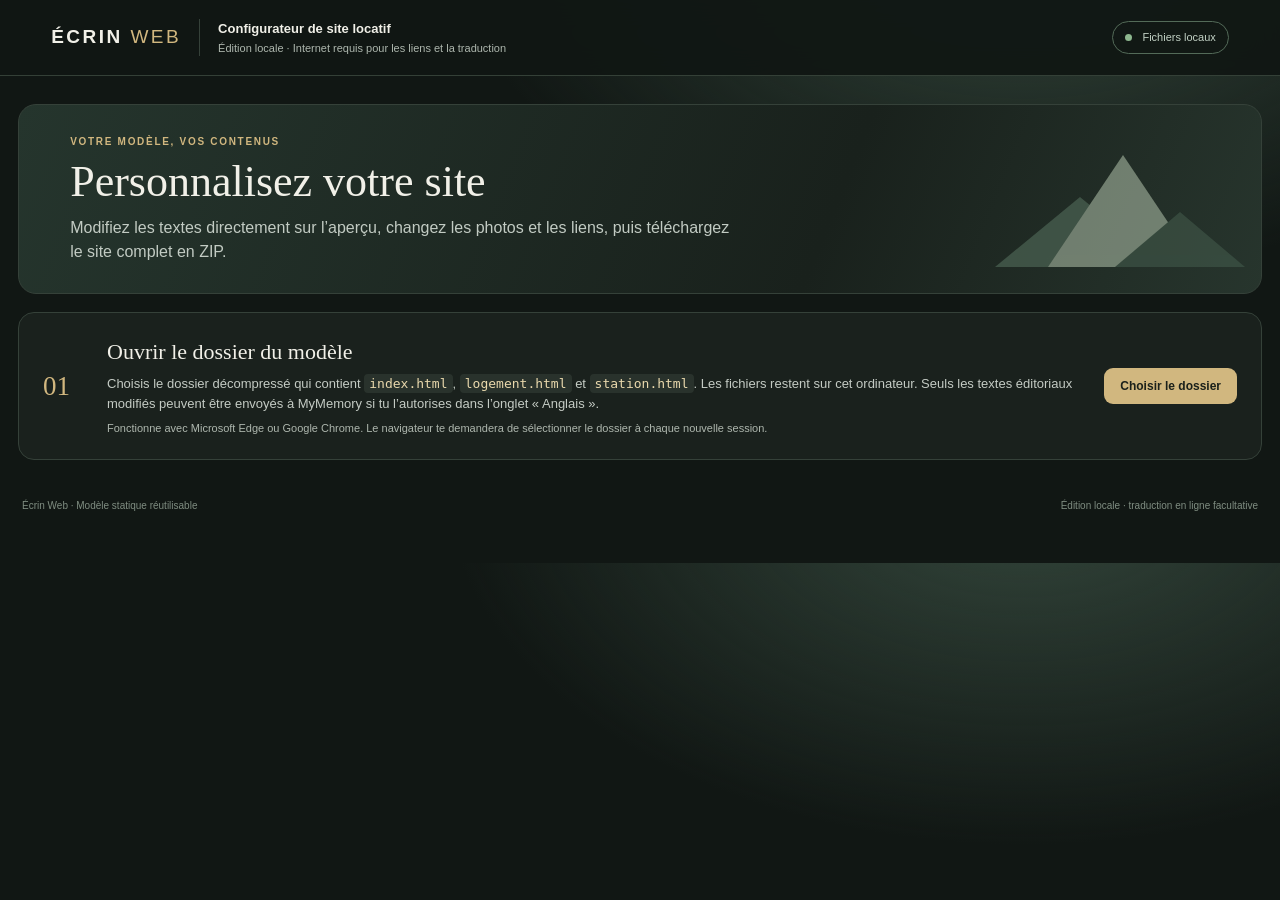
==== commit e3f1843b: "Add files via upload" ====
--- a/index.html
+++ b/index.html
@@ -1,115 +1,123 @@
-<!DOCTYPE html>
-<html data-theme="dark" lang="fr"><head><meta charset="utf-8"/><meta content="width=device-width,initial-scale=1,viewport-fit=cover" name="viewport"/><meta content="Guide du logement, guide station et nouveautés de l’appartement [[NUMERO_LOGEMENT]]." name="description"/><title>[[NOM_LOGEMENT]] — Appartement [[NUMERO_LOGEMENT]] · [[NOM_STATION]]</title><script>try { if (localStorage.getItem('site-language-choice-v3') === 'done') document.documentElement.setAttribute('data-language-gate', 'done'); } catch (e) {}</script><script src="season.js"></script><link href="styles.css" rel="stylesheet"/></head><body><div aria-describedby="language-gate-description" aria-labelledby="language-gate-title" aria-modal="true" class="language-gate" id="language-gate" role="dialog"><div class="language-gate-card"><p class="eyebrow">[[NOM_LOGEMENT]] · [[NOM_STATION]]</p><h2 id="language-gate-title">Choisissez une langue</h2><p id="language-gate-description">Choisissez la langue du site.</p><div class="language-gate-actions"><button data-language-choice="fr" type="button">Français</button><button data-language-choice="en" type="button">English</button></div></div></div><header class="hero" data-page="home" id="top">
-<canvas aria-hidden="true" id="fx"></canvas>
-<svg aria-hidden="true" class="ridges" preserveaspectratio="none" viewbox="0 0 1440 150">
-<path d="M0,95 L110,48 L200,80 L320,22 L440,84 L550,52 L690,104 L830,38 L950,88 L1090,30 L1220,86 L1330,56 L1440,92 L1440,150 L0,150 Z" fill="var(--r1)"></path>
-<g data-only="winter" fill="#FFFFFF" fill-opacity="0.92">
-<path d="M110,48 L92,70 L104,65 L112,74 L122,64 L134,70 Z"></path>
-<path d="M320,22 L296,52 L310,45 L320,58 L332,44 L346,52 Z"></path>
-<path d="M830,38 L808,66 L822,60 L830,72 L842,59 L856,66 Z"></path>
-<path d="M1090,30 L1066,60 L1080,53 L1090,66 L1102,52 L1116,60 Z"></path>
-</g>
-<path d="M0,118 Q180,84 360,112 T740,104 T1100,112 T1440,96 L1440,150 L0,150 Z" fill="var(--r2)"></path>
-<path d="M0,142 Q360,118 720,138 T1440,128 L1440,150 L0,150 Z" fill="var(--bg)"></path>
-</svg>
-<div class="wrap">
-<nav aria-label="Sections" class="nav">
-<a class="brand" href="index.html#top">[[NOM_RESIDENCE]] <span>· Appartement [[NUMERO_LOGEMENT]]</span></a>
-<ul><li><a aria-current="page" href="index.html#top">Accueil</a></li><li><a href="index.html#actualites">Actualités</a></li><li><a href="logement.html#bienvenue">Guide logement</a></li><li><a href="station.html#alentours">Guide station</a></li></ul>
-<div class="nav-controls">
-<div aria-label="Saison" class="season-switch" role="group">
-<button aria-pressed="false" data-season-btn="winter" type="button">Hiver</button>
-<button aria-pressed="false" data-season-btn="spring" type="button">Printemps</button>
-<button aria-pressed="false" data-season-btn="summer" type="button">Été</button>
-<button aria-pressed="false" data-season-btn="autumn" type="button">Automne</button>
-</div>
-<div aria-label="Langue" class="lang-switch" role="group"><button aria-pressed="true" data-lang-btn="fr" type="button">FR</button><button aria-pressed="false" data-lang-btn="en" type="button">EN</button></div>
-</div>
-</nav>
-<div class="hero-grid">
-<div class="hero-copy">
-<p class="eyebrow">Votre séjour au [[NOM_RESIDENCE]]</p>
-<h1>Que souhaitez-vous consulter ?</h1>
-<p class="lead">Consultez le guide du logement ou celui de la station.</p>
-<div class="hero-actions">
-<a class="btn" href="logement.html#bienvenue">Guide du logement</a>
-<a class="btn ghost" href="station.html#alentours">Guide de la station</a>
-</div>
-</div>
-</div>
-</div>
-</header><nav aria-label="Navigation principale mobile" class="mobile-action-bar"><a href="index.html#top">Accueil</a><a href="logement.html#bienvenue">Logement</a><a href="station.html#alentours">Station</a><a href="station.html#urgence">Urgence</a></nav><main><section aria-labelledby="updates-title" class="band updates-section" id="actualites">
-<div class="wrap updates-layout">
-<div class="updates-copy">
-<p class="eyebrow">La vie de l’appartement</p>
-<h2 id="updates-title">Nouveautés</h2>
-<p class="updates-intro">Découvrez les changements apportés à l’appartement.</p>
-<article class="update-card">
-<span aria-hidden="true" class="update-mark">✦</span>
-<div>
-<p class="update-kicker">Actualité du logement</p>
-<h3>[[TITRE_ACTUALITE_FR]]</h3>
-<img alt="[[ALT_PHOTO_ACTUALITE_FR]]" class="update-photo" loading="lazy" src="photo-actualite.webp"/>
-<p>[[TEXTE_ACTUALITE_FR]]</p>
-</div>
-</article>
-</div>
-<aside aria-label="Wi-Fi et infos du séjour" class="keytag">
-<p class="eyebrow">À retenir</p>
-<h2>Infos pratiques</h2>
-<div class="wifi-box">
-<div class="wifi-row">
-<div><small>Réseau Wi-Fi</small><span class="val">[[NOM_RESEAU_WIFI]]</span></div>
-<button class="btn ghost" data-copy="[[NOM_RESEAU_WIFI]]" type="button">Copier</button>
-</div>
-<div class="wifi-row">
-<div><small>Mot de passe</small><span class="val">[[MOT_DE_PASSE_WIFI]]</span></div>
-<button class="btn" data-copy="[[MOT_DE_PASSE_WIFI]]" type="button">Copier</button>
-</div>
-</div>
-<dl>
-<dt>Résidence</dt><dd>[[NOM_RESIDENCE]]</dd>
-<dt>Logement</dt><dd>Appartement [[NUMERO_LOGEMENT]]</dd>
-<dt>Vos hôtes</dt><dd>[[NOM_HOTES]]</dd>
-<dt>Adresse</dt><dd><a href="[[URL_ITINERAIRE]]" rel="noopener" target="_blank">[[ADRESSE_LOGEMENT]]</a></dd></dl>
-</aside>
-</div>
-</section><section aria-labelledby="apartment-gallery-title" class="band alt photo-gallery" id="photos-appartement"><div class="wrap"><div class="section-head"><p class="eyebrow">Votre appartement</p><h2 id="apartment-gallery-title">Photos de l’appartement</h2><p></p></div><div class="photo-grid photo-grid-extra apartment-photo-grid"><figure class="photo-card"><img alt="Emplacement photo 1 — Salon" loading="lazy" src="appartement-photo-01.jpeg"/><figcaption><strong>Le salon de l’appartement</strong></figcaption></figure><figure class="photo-card"><img alt="Emplacement photo 2 — Cuisine" loading="lazy" src="appartement-photo-02.jpeg"/><figcaption><strong>La table dressée</strong></figcaption></figure><figure class="photo-card"><img alt="Emplacement photo 3 — Chambre" loading="lazy" src="appartement-photo-03.jpeg"/><figcaption><strong>La cuisine équipée</strong></figcaption></figure><figure class="photo-card"><img alt="Emplacement photo 4 — Lits superposés" loading="lazy" src="appartement-photo-04.jpeg"/><figcaption><strong>Vue d’ensemble de l’appartement</strong>Escalier, table, canapé et cuisine en arrière-plan.</figcaption></figure><figure class="photo-card"><img alt="Emplacement photo 5 — Salle de bains" loading="lazy" src="appartement-photo-05.jpeg"/><figcaption><strong>La table, le canapé et la télévision</strong></figcaption></figure><figure class="photo-card"><img alt="Emplacement photo 6 — Balcon" loading="lazy" src="appartement-photo-06.jpeg"/><figcaption><strong>Vue de l’appartement depuis l’escalier</strong></figcaption></figure></div></div></section></main><footer class="contact" id="contact">
-<div class="wrap">
-<div class="contact-grid">
-<div>
-<h2>Une question ?</h2>
-<p style="margin-top:10px; color: var(--hero-muted)">Contactez vos hôtes ou la conciergerie. Ils vous répondront dès que possible.</p>
-</div>
-<div>
-<h3>Propriétaires</h3>
-<p>[[NOM_HOTES]]</p>
-<div class="copy-line" style="margin-top:8px"><span class="mono">[[EMAIL_HOTES]]</span><button class="btn ghost" data-copy="[[EMAIL_HOTES]]" type="button">Copier</button></div>
-</div>
-<div>
-<h3>Conciergerie</h3>
-<p>[[NOM_CONCIERGERIE]]</p>
-<div class="copy-line" style="margin-top:8px"><a class="mono" href="[[TEL_CONCIERGERIE_HREF]]" style="color:inherit;text-decoration:none">[[TELEPHONE_CONCIERGERIE]]</a><button class="btn ghost" data-copy="[[TELEPHONE_CONCIERGERIE]]" type="button">Copier</button></div>
-<div class="copy-line" style="margin-top:8px"><a class="mono" href="[[EMAIL_CONCIERGERIE_HREF]]" style="color:inherit;text-decoration:none">[[EMAIL_CONCIERGERIE]]</a><button class="btn ghost" data-copy="[[EMAIL_CONCIERGERIE]]" type="button">Copier</button></div>
-<p style="margin-top:20px"><span style="color: var(--hero-muted)" data-i18n="Contact local en cas de problème.">Contact local en cas de problème.</span></p>
-</div>
-<div>
-<h3>Urgences</h3>
-<ul>
-<li><span class="num">112</span> · urgences européennes</li>
-<li><span class="num">17</span> · Police</li>
-<li><span class="num">18</span> · Pompiers</li>
-<li><span class="num">15</span> · SAMU</li>
-</ul>
-</div>
-</div>
-<p class="fine">Merci d’avoir choisi l’appartement [[NUMERO_LOGEMENT]]. Bon séjour aux [[NOM_STATION]] !</p>
-<div class="site-credits" aria-label="Crédits et droits d’auteur">
-  <div class="creator-credit">
-    <span class="creator-label">Site créé par</span>
-    <img src="ecrin-web-logo-footer.png" alt="Logo Écrin Web — création de sites web." width="533" height="130" loading="lazy">
-  </div>
-  <p class="site-copyright"><span>© [[ANNEE]] [[NOM_RESIDENCE]] · Appartement [[NUMERO_LOGEMENT]].</span> · <span>Tous droits réservés.</span></p>
-</div>
-</div>
-</footer><script src="site.js"></script><script src="parallax.js"></script><script src="lightbox.js"></script></body></html>+<!doctype html>
+<html lang="fr">
+<head>
+  <meta charset="utf-8">
+  <meta name="viewport" content="width=device-width, initial-scale=1">
+  <meta name="color-scheme" content="dark">
+  <title>Configurer le site — Écrin Web</title>
+  <link rel="stylesheet" href="configurer.css">
+</head>
+<body>
+  <header class="topbar">
+    <a class="wordmark" href="#top" aria-label="Écrin Web, configurateur">ÉCRIN <span>WEB</span></a>
+    <div class="topbar-copy"><strong>Configurateur de site locatif</strong><span>Édition locale · Internet requis pour les liens et la traduction</span></div>
+    <span class="privacy-badge"><i aria-hidden="true"></i> Fichiers locaux</span>
+  </header>
+
+  <main id="top" class="shell">
+    <section class="welcome-card" aria-labelledby="welcome-title">
+      <div class="welcome-copy">
+        <p class="eyebrow">Votre modèle, vos contenus</p>
+        <h1 id="welcome-title">Personnalisez votre site</h1>
+        <p>Modifiez les textes directement sur l’aperçu, changez les photos et les liens, puis téléchargez le site complet en ZIP.</p>
+      </div>
+      <div class="mountain-mark" aria-hidden="true"><span></span><span></span><span></span></div>
+    </section>
+
+    <section id="import-card" class="import-card" aria-labelledby="import-title">
+      <div class="step-number">01</div>
+      <div class="import-copy">
+        <h2 id="import-title">Ouvrir le dossier du modèle</h2>
+        <p>Choisis le dossier décompressé qui contient <code>index.html</code>, <code>logement.html</code> et <code>station.html</code>. Les fichiers restent sur cet ordinateur. Seuls les textes éditoriaux modifiés peuvent être envoyés à MyMemory si tu l’autorises dans l’onglet « Anglais ».</p>
+        <p class="small-note">Fonctionne avec Microsoft Edge ou Google Chrome. Le navigateur te demandera de sélectionner le dossier à chaque nouvelle session.</p>
+      </div>
+      <button id="choose-folder" class="button primary" type="button">Choisir le dossier</button>
+      <input id="folder-input" type="file" webkitdirectory directory multiple hidden>
+      <p id="import-status" class="status-line" role="status" aria-live="polite"></p>
+    </section>
+
+    <section id="editor-app" class="editor-app" hidden>
+      <div class="file-status"><span class="status-dot"></span><span id="loaded-status">Modèle chargé</span><button id="choose-another" class="text-button" type="button">Ouvrir un autre dossier</button></div>
+
+      <div class="workspace">
+        <section class="preview-panel" aria-labelledby="preview-title">
+          <div class="panel-heading">
+            <div><p class="eyebrow">Aperçu modifiable</p><h2 id="preview-title">Clique sur un texte pour le modifier</h2></div>
+            <label class="select-wrap">Page
+              <select id="page-select" aria-label="Page à modifier">
+                <option value="index.html">Accueil</option>
+                <option value="logement.html">Guide logement</option>
+                <option value="station.html">Guide station</option>
+              </select>
+            </label>
+            <button id="link-test-toggle" class="button secondary" type="button" aria-pressed="false">Tester les liens</button>
+          </div>
+          <p class="hint"><strong>Astuce :</strong> clique sur un texte pour le modifier. Active « Tester les liens » pour naviguer dans l’aperçu; désactive-le pour reprendre l’édition. Les destinations se règlent dans « Liens ».</p>
+          <p id="translation-status" class="status-line" role="status" aria-live="polite"></p>
+          <div class="frame-shell"><iframe id="preview-frame" title="Aperçu éditable du site" sandbox="allow-scripts allow-same-origin allow-popups allow-popups-to-escape-sandbox"></iframe></div>
+        </section>
+
+	        <aside class="tools-panel" aria-label="Outils de personnalisation">
+	          <div class="tool-tabs" role="tablist" aria-label="Outils">
+	            <button class="tool-tab active" data-panel="config" role="tab" aria-selected="true" type="button">Infos</button>
+	            <button class="tool-tab" data-panel="links" role="tab" aria-selected="false" type="button">Liens</button>
+	            <button class="tool-tab" data-panel="content" role="tab" aria-selected="false" type="button">Contenu</button>
+	            <button class="tool-tab" data-panel="images" role="tab" aria-selected="false" type="button">Photos</button>
+	            <button class="tool-tab" data-panel="translations" role="tab" aria-selected="false" type="button">Anglais</button>
+	          </div>
+	          <div id="panel-config" class="tool-content active" role="tabpanel"><div id="config-fields"></div></div>
+	          <div id="panel-links" class="tool-content" role="tabpanel" hidden>
+	            <div class="tool-title"><h3>Liens et formulaires</h3><p>Modifie les adresses des boutons, e-mails et numéros. Laisse vide ou saisis # pour désactiver un lien.</p></div>
+	            <div id="links-list" class="list-stack"><p class="empty-state">Charge d’abord un dossier de site.</p></div>
+	          </div>
+	          <div id="panel-content" class="tool-content" role="tabpanel" hidden>
+	            <div class="tool-title"><h3>Ajouter ou retirer du contenu</h3><p>Choisis une page dans l’aperçu, puis ajoute ou retire ses éléments. Les changements sont enregistrés dans le ZIP final.</p></div>
+	            <label class="search-wrap">Éléments de cette page<select id="content-category" aria-label="Type de contenu à gérer"><option value="">Charge d’abord un dossier de site</option></select></label>
+	            <p class="content-hint">Les textes déjà présents peuvent être modifiés directement dans l’aperçu. Tu peux aussi supprimer un élément et en ajouter un nouveau ci-dessous.</p>
+	            <div id="content-entries" class="content-entry-list"><p class="empty-state">Charge d’abord un dossier de site.</p></div>
+	            <form id="content-entry-form" class="content-entry-form" hidden>
+	              <div id="content-entry-fields" class="content-entry-fields"></div>
+	              <button class="button primary" type="submit">Ajouter à cette page</button>
+	            </form>
+	            <p id="content-status" class="status-line" role="status" aria-live="polite"></p>
+	          </div>
+	          <div id="panel-images" class="tool-content" role="tabpanel" hidden>
+            <div class="tool-title"><h3>Images du site</h3><p>Remplace une image existante ou ajoute de nouvelles photos aux galeries de l’accueil et de la station. Ces changements restent dans le configurateur et le ZIP téléchargé.</p></div>
+            <div class="gallery-add-box">
+              <label for="gallery-target">Ajouter à la galerie</label>
+              <select id="gallery-target">
+                <option value="index.html">Accueil — Photos de l’appartement</option>
+                <option value="station.html">Station — Photos de la résidence et des environs</option>
+              </select>
+              <p>Tu peux sélectionner plusieurs images à la fois. Formats acceptés : JPG, PNG, WebP, GIF, AVIF et SVG.</p>
+              <button id="add-gallery-images" class="button primary" type="button">Ajouter des photos</button>
+              <input id="add-gallery-image-input" type="file" accept="image/jpeg,image/png,image/webp,image/gif,image/avif,image/svg+xml,.svg" multiple hidden>
+              <p id="gallery-add-status" class="status-line" role="status" aria-live="polite"></p>
+            </div>
+            <label class="search-wrap">Rechercher une image<input id="image-search" type="search" placeholder="Ex. appartement, montagne…"></label>
+            <div id="images-list" class="image-list"><p class="empty-state">Charge d’abord un dossier de site.</p></div>
+          </div>
+          <div id="panel-translations" class="tool-content" role="tabpanel" hidden>
+            <div class="tool-title"><h3>Traductions anglaises</h3><p>Les textes modifiés dans l’aperçu peuvent être traduits automatiquement. Tu peux aussi corriger chaque traduction ici.</p></div>
+            <div class="translation-consent"><label><input id="auto-translation-consent" type="checkbox"> J’autorise l’envoi des textes éditoriaux modifiés à MyMemory pour leur traduction en anglais.</label><p>Internet est nécessaire. Les segments envoyés peuvent être conservés par le service selon ses conditions. N’inclus aucun nom, adresse, numéro, lien ou mot de passe. Chaque requête est limitée à 500 octets; le texte est découpé automatiquement. Le quota gratuit anonyme annoncé est d’environ 5 000 caractères par jour. Tu peux corriger chaque traduction ici ou la saisir toi-même.</p></div>
+            <label class="search-wrap">Rechercher une phrase<input id="translation-search" type="search" placeholder="Saisis quelques mots…"></label>
+            <div id="translations-list" class="translation-list"><p class="empty-state">Charge d’abord un dossier de site.</p></div>
+          </div>
+        </aside>
+      </div>
+
+      <section class="export-card" aria-labelledby="export-title">
+        <div><p class="eyebrow">Dernière étape</p><h2 id="export-title">Télécharger le site complet</h2><p>Le ZIP contient les trois pages, les scripts et styles du site, les images, le configurateur et la configuration JSON. Les utilitaires de développement et fichiers internes ne sont pas inclus.</p><p class="small-note">Le fichier de configuration peut contenir le mot de passe Wi-Fi. Ne partage le ZIP qu’avec les personnes autorisées.</p></div>
+        <div class="export-actions"><button id="download-config" class="button secondary" type="button">Télécharger JSON</button><button id="download-zip" class="button primary" type="button">Télécharger le ZIP complet</button></div>
+        <p id="export-status" class="status-line" role="status" aria-live="polite"></p>
+      </section>
+    </section>
+
+    <footer class="footer"><span>Écrin Web · Modèle statique réutilisable</span><span>Édition locale · traduction en ligne facultative</span></footer>
+  </main>
+  <input id="replace-image-input" type="file" accept="image/*,.svg" hidden>
+  <script src="zip-store.js"></script>
+	  <script src="configurer.js"></script>
+	  <script src="content-manager.js"></script>
+</body>
+</html>
--- a/configurer.css
+++ b/configurer.css
@@ -0,0 +1,23 @@
+:root{color-scheme:dark;--bg:#111714;--panel:#1a211d;--panel2:#202923;--line:#354139;--text:#f1f0e8;--muted:#aeb7ae;--accent:#d1b77f;--accent2:#7d9987;--danger:#ee9f8d;font-family:Inter,"Segoe UI",Arial,sans-serif}*{box-sizing:border-box}body{margin:0;background:radial-gradient(ellipse at 80% -15%,#35483d 0,transparent 40%),var(--bg);color:var(--text);line-height:1.5}.topbar{height:76px;padding:0 clamp(18px,4vw,64px);display:flex;align-items:center;gap:18px;border-bottom:1px solid #344037;background:#111714eF;position:sticky;top:0;z-index:5;backdrop-filter:blur(14px)}.wordmark{color:var(--text);font-weight:900;letter-spacing:.13em;text-decoration:none;font-size:19px}.wordmark span{color:var(--accent);font-weight:500}.topbar-copy{display:grid;gap:1px;border-left:1px solid var(--line);padding-left:18px;font-size:13px}.topbar-copy span{color:var(--muted);font-size:11px}.privacy-badge{margin-left:auto;color:#c2d1c4;border:1px solid #536a58;border-radius:99px;padding:7px 12px;font-size:11px}.privacy-badge i,.status-dot{display:inline-block;width:7px;height:7px;border-radius:50%;background:#8db78f;margin-right:7px}.shell{width:min(1440px,calc(100% - 36px));margin:28px auto 50px}.welcome-card{min-height:190px;display:flex;align-items:center;justify-content:space-between;overflow:hidden;border:1px solid var(--line);border-radius:18px;padding:26px clamp(22px,4vw,54px);background:linear-gradient(112deg,#25352d,#19211c 65%,#27352d);position:relative}.welcome-copy{max-width:680px;position:relative;z-index:1}.eyebrow{color:var(--accent);text-transform:uppercase;letter-spacing:.17em;font-size:10px;font-weight:700;margin:0 0 9px}.welcome-card h1{font-family:Georgia,serif;font-weight:500;font-size:clamp(28px,4vw,44px);line-height:1.08;margin:0 0 10px}.welcome-card p:not(.eyebrow){color:#c2cbc3;margin:0;max-width:670px}.mountain-mark{width:220px;height:120px;position:relative;align-self:flex-end;opacity:.64}.mountain-mark span{position:absolute;bottom:0;width:0;height:0;border-left:90px solid transparent;border-right:90px solid transparent;border-bottom:100px solid #728b78}.mountain-mark span:nth-child(1){left:5px;border-left-width:85px;border-right-width:85px;border-bottom-width:70px;border-bottom-color:#506958}.mountain-mark span:nth-child(2){left:58px;bottom:0;border-left-width:75px;border-right-width:75px;border-bottom-width:112px;border-bottom-color:#9eae99}.mountain-mark span:nth-child(3){left:125px;border-left-width:65px;border-right-width:65px;border-bottom-width:55px;border-bottom-color:#405749}.import-card,.export-card{margin:18px 0;padding:22px 24px;background:var(--panel);border:1px solid var(--line);border-radius:16px;display:grid;grid-template-columns:48px 1fr auto;align-items:center;gap:16px}.step-number{color:var(--accent);font-family:Georgia,serif;font-size:27px}.import-copy h2,.export-card h2{font-family:Georgia,serif;font-size:22px;font-weight:500;margin:0 0 6px}.import-copy p,.export-card p{margin:0;color:#c4cbc4;font-size:13px}.import-copy code{background:#29322c;padding:2px 5px;border-radius:4px;color:#ead9ad}.small-note{font-size:11px!important;color:var(--muted)!important;margin-top:7px!important}.button{border:0;border-radius:9px;padding:11px 16px;font-weight:700;font-size:12px;cursor:pointer;transition:transform .15s,filter .15s}.button:hover{filter:brightness(1.08);transform:translateY(-1px)}.button.primary{background:var(--accent);color:#1b211b}.button.secondary{background:#34433a;color:#e7eee7;border:1px solid #546456}.status-line{grid-column:1/-1;min-height:0;margin:0;color:#c8d1c8;font-size:12px}.status-line:empty{display:none}.editor-app{margin-top:16px}.file-status{display:flex;align-items:center;gap:8px;color:#c9d6ca;font-size:12px;padding:10px 4px}.text-button{margin-left:auto;background:none;border:0;color:var(--accent);cursor:pointer;font:inherit;text-decoration:underline}.workspace{display:grid;grid-template-columns:minmax(0,1.55fr) minmax(330px,.85fr);gap:16px;align-items:stretch}.preview-panel,.tools-panel{background:var(--panel);border:1px solid var(--line);border-radius:15px;min-width:0;overflow:hidden}.preview-panel{padding:20px;display:flex;flex-direction:column;min-height:740px}.panel-heading{display:flex;align-items:end;justify-content:space-between;gap:16px}.panel-heading h2{font-size:20px;font-weight:500;margin:0}.select-wrap{color:var(--muted);font-size:11px;display:grid;gap:4px}select,input,textarea{font:inherit;color:var(--text);background:#111713;border:1px solid #48554b;border-radius:7px;padding:9px 10px;outline:none}select:focus,input:focus,textarea:focus{border-color:var(--accent);box-shadow:0 0 0 2px #d1b77f22}.hint{background:#252e28;color:#c8d0c7;border-left:3px solid var(--accent2);padding:10px 12px;border-radius:5px;font-size:11px;margin:15px 0}.hint strong{color:#e7d6ae}.frame-shell{flex:1;min-height:600px;border-radius:9px;overflow:hidden;background:#e6e6e3;border:1px solid #39433b}.frame-shell iframe{display:block;width:100%;height:100%;min-height:600px;border:0;background:#eee}.tools-panel{display:flex;flex-direction:column;min-height:740px}.tool-tabs{display:grid;grid-template-columns:repeat(4,1fr);background:#151b17;border-bottom:1px solid var(--line)}.tool-tab{border:0;border-bottom:2px solid transparent;background:none;color:var(--muted);font-size:11px;font-weight:700;padding:14px 4px;cursor:pointer}.tool-tab.active{color:var(--accent);border-bottom-color:var(--accent);background:#1a211d}.tool-content{padding:16px;overflow:auto;max-height:calc(100vh - 220px);min-height:0}.tool-title{margin-bottom:14px}.tool-title h3{font-size:17px;font-weight:500;margin:0 0 4px}.tool-title p{font-size:11px;color:var(--muted);margin:0}.field-group{border-top:1px solid var(--line);padding:12px 0}.field-group h4{font-size:10px;color:var(--accent);text-transform:uppercase;letter-spacing:.12em;margin:0 0 9px}.field-row{display:grid;gap:5px;margin:0 0 10px}.field-row label{font-size:11px;color:#d2d8d1}.field-row input,.field-row textarea{width:100%;font-size:12px}.field-row textarea{min-height:62px;resize:vertical}.field-row .field-help{font-size:10px;color:var(--muted)}.search-wrap{display:grid;gap:5px;font-size:10px;color:var(--muted);margin-bottom:12px}.search-wrap input{width:100%;font-size:12px}.list-stack,.image-list,.translation-list{display:grid;gap:8px}.link-row,.image-card,.translation-card{background:#202822;border:1px solid #354139;border-radius:9px;padding:10px}.link-row label{display:block;font-size:11px;color:#e0e6de;margin-bottom:6px;overflow-wrap:anywhere}.link-row input{width:100%;font-size:11px}.link-type{font-size:9px;color:var(--accent2);margin-left:5px}.image-card{display:grid;grid-template-columns:76px 1fr;gap:10px;align-items:center}.image-card img,.image-placeholder{width:76px;height:66px;border-radius:6px;object-fit:cover;background:#121714;border:1px solid #404b42}.image-meta{min-width:0}.image-name{display:block;font-size:10px;color:#e0e6de;overflow-wrap:anywhere;margin-bottom:5px}.image-meta input[type=file]{font-size:10px;padding:5px;width:100%;color:var(--muted)}.image-meta input[type=text]{font-size:10px;padding:6px;width:100%;margin-top:5px}.translation-card{display:grid;gap:7px}.translation-key{font-size:10px;color:#d8c89f;overflow-wrap:anywhere}.translation-card textarea{width:100%;min-height:50px;font-size:11px;resize:vertical}.empty-state{font-size:12px;color:var(--muted);padding:14px;text-align:center;border:1px dashed #435046;border-radius:9px}.export-card{grid-template-columns:1fr auto;align-items:center;background:linear-gradient(120deg,#202a23,#18201b)}.export-actions{display:flex;gap:8px;align-items:center}.footer{display:flex;justify-content:space-between;color:#7f8d81;font-size:10px;padding:20px 4px 0}.error-text{color:var(--danger)!important}.success-text{color:#abd0ab!important}[hidden]{display:none!important}@media(max-width:900px){.workspace{grid-template-columns:1fr}.preview-panel{min-height:620px}.tools-panel{min-height:520px}.tool-content{max-height:650px}.export-card{grid-template-columns:1fr}.export-actions{justify-content:flex-start}.mountain-mark{transform:scale(.8);transform-origin:right bottom}}@media(max-width:560px){.topbar{height:64px;padding:0 15px;gap:10px}.topbar-copy{padding-left:10px}.topbar-copy strong{font-size:11px}.topbar-copy span{display:none}.privacy-badge{font-size:0;padding:8px}.privacy-badge i{margin:0}.shell{width:calc(100% - 20px);margin:14px auto 28px}.welcome-card{min-height:180px;padding:22px 18px}.welcome-card p:not(.eyebrow){max-width:88%;font-size:12px}.mountain-mark{position:absolute;right:-38px;bottom:-10px;transform:scale(.7);opacity:.35}.import-card{grid-template-columns:34px 1fr;padding:16px;gap:10px}.import-card .button{grid-column:2;justify-self:start}.panel-heading{align-items:start;flex-direction:column}.preview-panel{padding:13px;min-height:520px}.frame-shell,.frame-shell iframe{min-height:440px}.tools-panel{min-height:420px}.tool-content{max-height:560px}.export-card{padding:18px}.export-actions{flex-wrap:wrap}.footer{gap:8px;flex-direction:column}}
+
+.panel-heading #link-test-toggle{flex:none;white-space:nowrap}.translation-consent{display:grid;gap:5px;padding:10px;margin:0 0 12px;border:1px solid #536456;border-radius:8px;background:#19221c}.translation-consent label{display:flex;align-items:flex-start;gap:8px;color:#e7eee7;font-size:11px}.translation-consent input{accent-color:#d1b77f;margin:2px 0 0;flex:none}.translation-consent p{margin:0;color:#aeb7ae;font-size:10px;line-height:1.45}
+@media(max-width:560px){.panel-heading #link-test-toggle{align-self:flex-start}}
+
+.gallery-add-box{display:grid;gap:8px;margin:0 0 16px;padding:12px;border:1px solid #49574b;border-radius:10px;background:#19221c}.gallery-add-box>label{font-size:11px;font-weight:700;color:#e0e6de}.gallery-add-box select{width:100%;font-size:11px}.gallery-add-box p{margin:0;color:var(--muted);font-size:10px;line-height:1.45}.gallery-add-box .button{justify-self:start}.gallery-add-box .status-line{font-size:11px}
+
+.tool-tabs{grid-template-columns:repeat(5,minmax(0,1fr))}
+.content-hint{margin:0 0 12px;padding:9px 10px;border-left:2px solid var(--accent2);border-radius:5px;background:#202922;color:#c8d0c7;font-size:10px;line-height:1.45}
+.content-entry-list{display:grid;gap:7px;margin-bottom:14px}
+.content-entry{display:grid;grid-template-columns:minmax(0,1fr) auto;gap:10px;align-items:center;padding:9px 10px;border:1px solid #354139;border-radius:9px;background:#202822}
+.content-entry-copy{min-width:0;overflow-wrap:anywhere}
+.content-entry-copy strong{display:block;color:#e8e9e0;font-size:11px;font-weight:700}
+.content-entry-copy span{display:block;margin-top:2px;color:var(--muted);font-size:10px;line-height:1.4}
+.content-entry .button{padding:7px 10px;font-size:10px}
+.content-entry .button.danger{background:#58342f;color:#f0c0b6;border:1px solid #81564c}
+.content-entry-form{display:grid;gap:10px;padding:12px;border:1px solid #49574b;border-radius:10px;background:#19221c}
+.content-entry-fields{display:grid;gap:9px}
+.content-entry-field{display:grid;gap:4px}
+.content-entry-field label{color:#d2d8d1;font-size:10px;font-weight:700}
+.content-entry-field input,.content-entry-field textarea,.content-entry-field select{width:100%;font-size:11px}
+.content-entry-field textarea{min-height:58px;resize:vertical}
+.content-entry-form>.button{justify-self:start}
